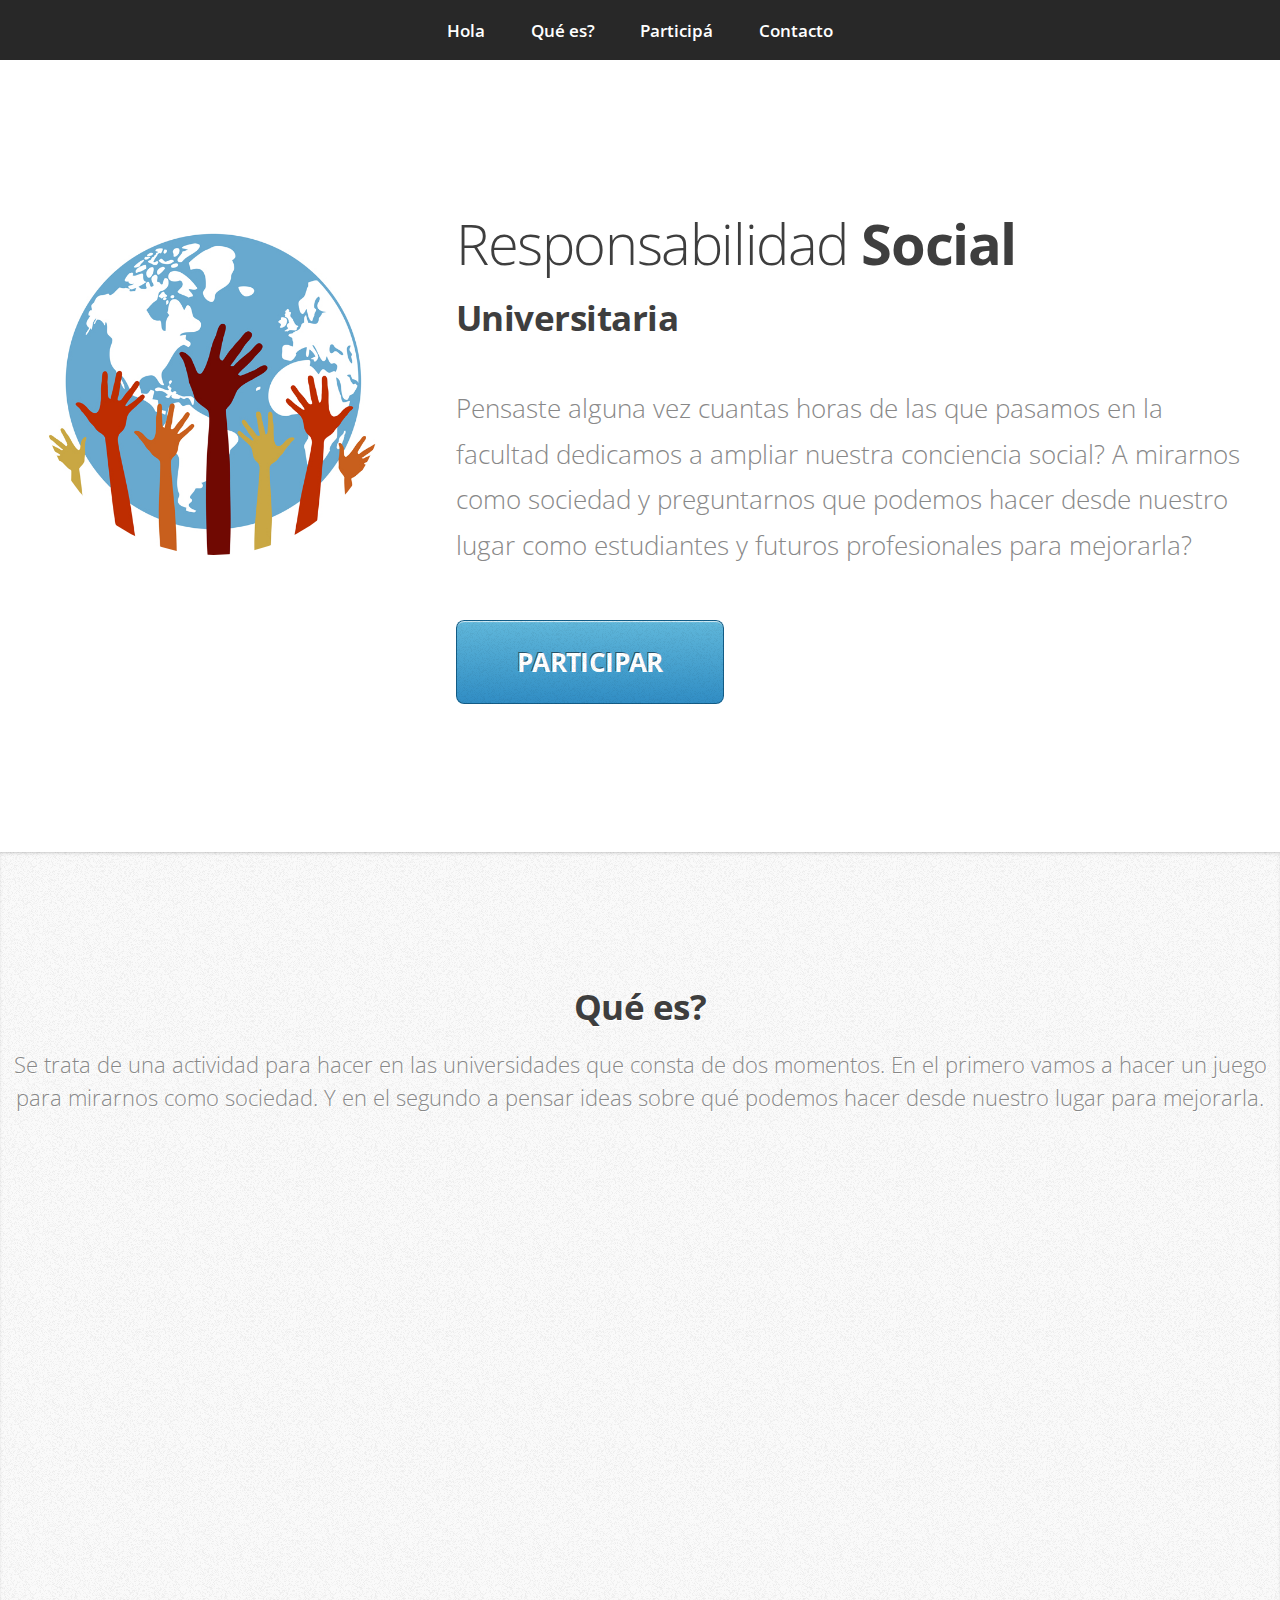
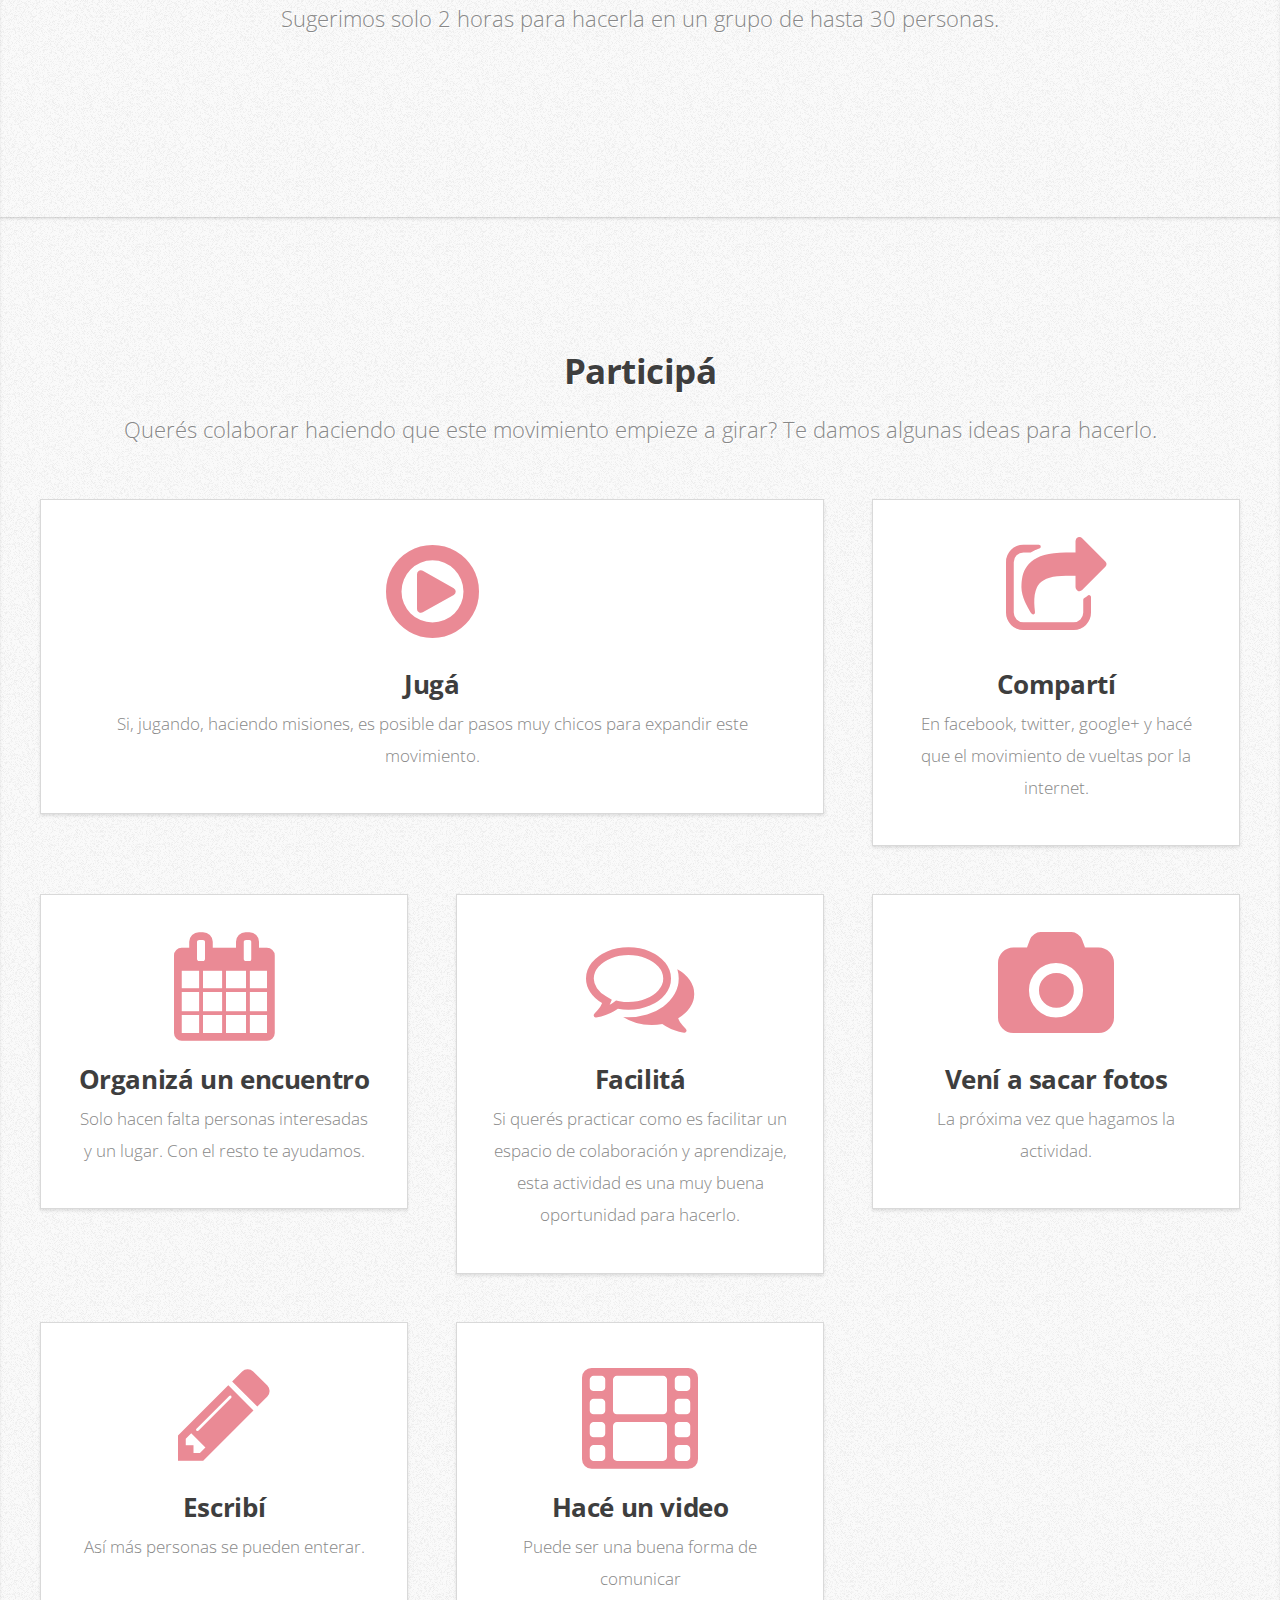
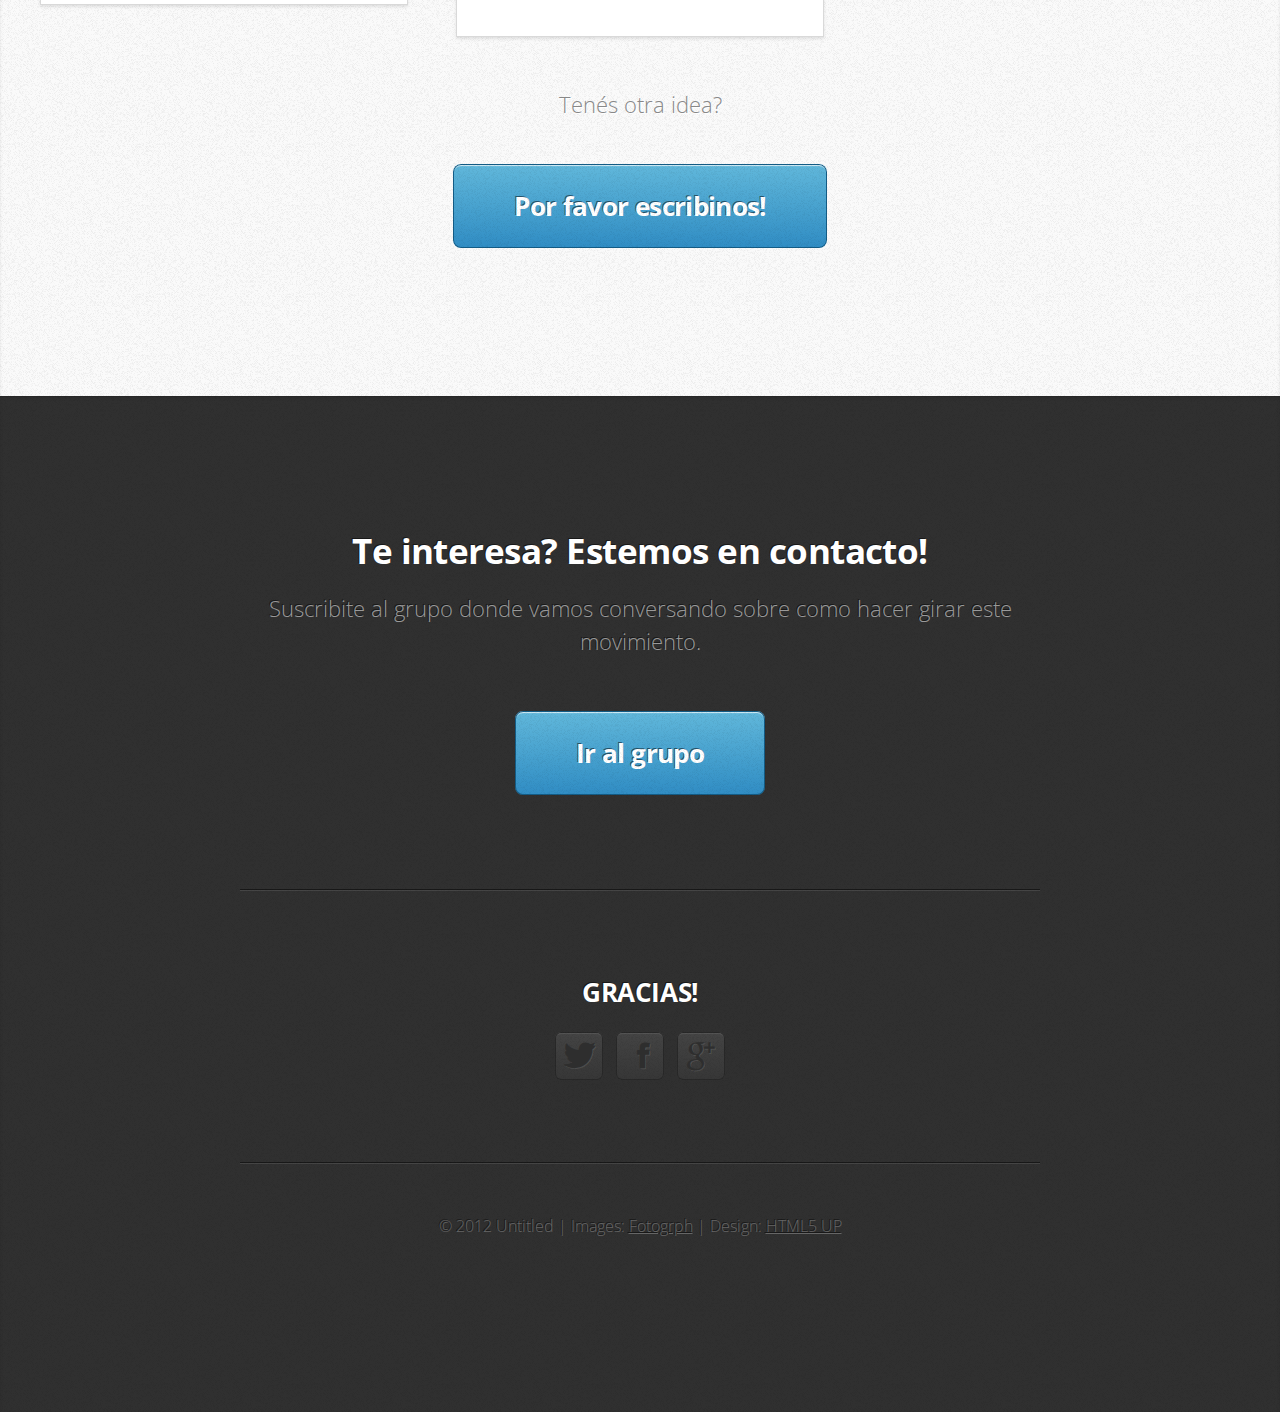
==== templates/index.html @ 010cee5c "with python" ====
<!DOCTYPE HTML>
<!--
	Miniport 2.0 by HTML5 UP
	html5up.net | @n33co
	Free for personal and commercial use under the CCA 3.0 license (html5up.net/license)
-->
<html>
	<head>
		<title>Responsabilidad Social Universitaria</title>
		<meta http-equiv="content-type" content="text/html; charset=utf-8" />
		<meta name="description" content="" />
		<meta name="keywords" content="" />
		<link href="http://fonts.googleapis.com/css?family=Open+Sans:300,600,700" rel="stylesheet" />
		<!--[if lte IE 8]><script src="/static/js/html5shiv.js"></script><![endif]-->
		<script src="/static/js/5grid.min.js">{preset:'legacy',prefix:'/static/css/style',breakpoints:{'desktop':{grid:{gutter:4}}}}</script>
		<noscript><link rel="stylesheet" href="/static/css/5grid-noscript.min.css" /><link rel="stylesheet" href="/static/css/style.css" /><link rel="stylesheet" href="/static/css/style-desktop.css" /></noscript>
		<!--[if lte IE 9]><link rel="stylesheet" href="/static/css/ie9.css" /><![endif]-->
		<!--[if lte IE 8]><link rel="stylesheet" href="/static/css/ie8.css" /><![endif]-->
		<!--[if lte IE 7]><link rel="stylesheet" href="/static/css/ie7.css" /><![endif]-->
		<script src="/static/js/jquery-1.9.1.min.js"></script>
		<script src="/static/js/init.js"></script>
	</head>
	<body>

		<!-- Nav -->
			<nav id="nav">
				<ul>
					<li><a href="#top">Hola</a></li>
          <li><a href="#que">Qué es?</a></li>
					<li><a href="#participar">Participá</a></li>
					<li><a href="#contact">Contacto</a></li>
				</ul>
			</nav>

		<!-- Home -->
			<div class="wrapper wrapper-style1 wrapper-first">
				<article class="5grid 5grid-container" id="top">
					<div class="row">
						<div class="4u">
							<span class="me image image-full"><img src="/static/images/raise-hand.jpg" alt="" /></span>
						</div>
						<div class="8u">
							<header>
								<h1>Responsabilidad <strong>Social</strong></h1>
                <h2>Universitaria</h2>
							</header>
							<p>Pensaste alguna vez cuantas horas de las que pasamos en la facultad dedicamos a ampliar nuestra conciencia social? A mirarnos como sociedad y preguntarnos que podemos hacer desde nuestro lugar  como estudiantes y futuros profesionales para mejorarla?</p>
							<a href="#participar" class="button button-big">PARTICIPAR</a>
						</div>
					</div>
				</article>
			</div>

    <!-- que -->
			<div class="wrapper wrapper-style2">
				<article id="que">
					<header>
						<h2>Qué es?</h2>
						<span>Se trata de una actividad para hacer en las universidades que consta de dos momentos. En el primero vamos a hacer un juego para mirarnos como sociedad. Y en el segundo a pensar ideas sobre qué podemos hacer desde nuestro lugar para mejorarla.</span>
					</header>
					<div>
            <iframe src="http://player.vimeo.com/video/63458954?byline=0&amp;portrait=0" width="500" height="375" frameborder="0" webkitAllowFullScreen mozallowfullscreen allowFullScreen></iframe>
					</div>
					<footer>
						<p>Sugerimos solo 2 horas para hacerla en un grupo de hasta 30 personas.</p>
					</footer>
				</article>
			</div>
      
		<!-- girar -->
			<div class="wrapper wrapper-style2">
				<article id="participar">
					<header>
						<h2>Participá</h2>
						<span>Querés colaborar haciendo que este movimiento empieze a girar? Te damos algunas ideas para hacerlo.</span>
					</header>
					<div class="5grid 5grid-container">
						<div class="row">
							<div class="8u">
								<section class="box box-style1">
									<span class="icon featured-icon icon-play-circle"></span>
									<h3>Jugá</h3>
									<p>Si, jugando, haciendo misiones, es posible dar pasos muy chicos para expandir este movimiento.</p>
								</section>
							</div>
							<div class="4u">
								<section class="box box-style1">
									<span class="icon featured-icon icon-share"></span>
									<h3>Compartí</h3>
									<p>En facebook, twitter, google+ y hacé que el movimiento de vueltas por la internet.</p>
								</section>
							</div>
						</div>
            <div class="row">
              <div class="4u">
								<section class="box box-style1">
									<span class="icon featured-icon icon-calendar"></span>
									<h3>Organizá un encuentro</h3>
									<p>Solo hacen falta personas interesadas y un lugar. Con el resto te ayudamos.</p>
								</section>
							</div>
							<div class="4u">
								<section class="box box-style1">
									<span class="icon featured-icon icon-comments-alt"></span>
									<h3>Facilitá</h3>
									<p>Si querés practicar como es facilitar un espacio de colaboración y aprendizaje, esta actividad es una muy buena oportunidad para hacerlo.</p>
								</section>
							</div>
              <div class="4u">
								<section class="box box-style1">
									<span class="icon featured-icon icon-camera"></span>
									<h3>Vení a sacar fotos</h3>
									<p>La próxima vez que hagamos la actividad.</p>
								</section>
							</div>
            </div>
            <div class="row">
              <div class="4u">
								<section class="box box-style1">
									<span class="icon featured-icon icon-pencil"></span>
									<h3>Escribí</h3>
									<p>Así más personas se pueden enterar.</p>
								</section>
							</div>
              <div class="4u">
								<section class="box box-style1">
									<span class="icon featured-icon icon-film"></span>
									<h3>Hacé un video</h3>
									<p>Puede ser una buena forma de comunicar</p>
								</section>
							</div>
            </div>
					</div>
					<footer>
						<p>Tenés otra idea?</p>
						<a href="mailto:movimiento-rsu@googlegroups.com" class="button button-big">Por favor escribinos!</a>
					</footer>
				</article>
			</div>

		<!-- Contact -->
			<div class="wrapper wrapper-style4">
				<article id="contact">
					<header>
						<h2>Te interesa? Estemos en contacto!</h2>
						<span>Suscribite al grupo donde vamos conversando sobre como hacer girar este movimiento.</span>
					</header>
					<div class="5grid">
						<div class="row">
							<div class="12u">
								<a href="https://groups.google.com/d/forum/movimiento-rsu" class="button button-big" target="_blank">Ir al grupo</a>
							</div>
						</div>
						<div class="row row-special">
							<div class="12u">
								<h3>GRACIAS!</h3>
								<ul class="social">
									<li class="twitter"><a href="http://twitter.com/n33co" class="icon icon-twitter"><span>Twitter</span></a></li>
									<li class="facebook"><a href="#" class="icon icon-facebook"><span>Facebook</span></a></li>
									<li class="googleplus"><a href="#" class="icon icon-google-plus"><span>Google+</span></a></li>
								</ul>
							</div>
						</div>
					</div>
					<footer>
						<p id="copyright">
							&copy; 2012 Untitled | Images: <a href="http://fotogrph.com">Fotogrph</a> | Design: <a href="http://html5up.net/">HTML5 UP</a>
						</p>
					</footer>
				</article>
			</div>


	</body>
</html>
---- static/css/5grid-noscript.min.css ----
/* 5grid.js v0.1 | (c) 2013 n33.co | MIT + GPLv2 */.\35 grid .\31 2u{width:100%}.\35 grid .\31 1u{width:91.5%}.\35 grid .\31 0u{width:83%}.\35 grid .\39 u{width:74.5%}.\35 grid .\38 u{width:66%}.\35 grid .\37 u{width:57.5%}.\35 grid .\36 u{width:49%}.\35 grid .\35 u{width:40.5%}.\35 grid .\34 u{width:32%}.\35 grid .\33 u{width:23.5%}.\35 grid .\32 u{width:15%}.\35 grid .\31 u{width:6.5%}.\35 grid .\31 u,.\35 grid .\32 u,.\35 grid .\33 u,.\35 grid .\34 u,.\35 grid .\35 u,.\35 grid .\36 u,.\35 grid .\37 u,.\35 grid .\38 u,.\35 grid .\39 u,.\35 grid .\31 0u,.\35 grid .\31 1u,.\35 grid .\31 2u{margin:1% 0 1% 2%;float:left}.\35 grid-flush .\31 2u{width:100%!important}.\35 grid-flush .\31 1u{width:91.6666666667%!important}.\35 grid-flush .\31 0u{width:83.3333333333%!important}.\35 grid-flush .\39 u{width:75%!important}.\35 grid-flush .\38 u{width:66.6666666667%!important}.\35 grid-flush .\37 u{width:58.3333333333%!important}.\35 grid-flush .\36 u{width:50%!important}.\35 grid-flush .\35 u{width:41.6666666667%!important}.\35 grid-flush .\34 u{width:33.3333333333%!important}.\35 grid-flush .\33 u{width:25%!important}.\35 grid-flush .\32 u{width:16.6666666667%!important}.\35 grid-flush .\31 u{width:8.3333333333%!important}.\35 grid-flush .\31 u,.\35 grid-flush .\32 u,.\35 grid-flush .\33 u,.\35 grid-flush .\34 u,.\35 grid-flush .\35 u,.\35 grid-flush .\36 u,.\35 grid-flush .\37 u,.\35 grid-flush .\38 u,.\35 grid-flush .\39 u,.\35 grid-flush .\31 0u,.\35 grid-flush .\31 1u,.\35 grid-flush .\31 2u{margin:0!important}.\35 grid-container{width:1200px;margin:0 auto}.\35 grid .row:after{content:'';display:block;clear:both;height:0}.\35 grid .row>:first-child{margin-left:0}.\35 grid .row:first-child>*{margin-top:0}.\35 grid .row:last-child>*{margin-bottom:0}
---- static/css/style.css ----
@charset 'UTF-8';

@font-face
{
	font-family: 'FontAwesome';
	src: url('fonts/fontawesome-webfont.eot?v=3.0.1');
	src: url('fonts/fontawesome-webfont.eot?#iefix&v=3.0.1') format('embedded-opentype'),
	     url('fonts/fontawesome-webfont.woff?v=3.0.1') format('woff'),
	     url('fonts/fontawesome-webfont.ttf?v=3.0.1') format('truetype'),
	     url('fonts/fontawesome-webfont.svg#FontAwesome') format('svg');
	font-weight: normal;
	font-style: normal;
}

@font-face
{
	font-family: 'Font-Awesome-Social';
	src: url('fonts/fontawesome-social-webfont.eot');
	src: url('fonts/fontawesome-social-webfont.eot?#iefix') format('embedded-opentype'),
	     url('fonts/fontawesome-social-webfont.woff') format('woff'),
		 url('fonts/fontawesome-social-webfont.ttf') format('truetype'),
		 url('fonts/fontawesome-social-webfont.svg#Font-Awesome-More') format('svg');
	font-weight: normal;
	font-style: normal;
}

/*
	Miniport 2.0 by HTML5 UP
	html5up.net | @n33co
	Free for personal and commercial use under the CCA 3.0 license (html5up.net/license)
*/

/*********************************************************************************/
/* Basic                                                                         */
/*********************************************************************************/

	*
	{
		-moz-box-sizing: border-box;
		-webkit-box-sizing: border-box;
		-o-box-sizing: border-box;
		-ms-box-sizing: border-box;
		box-sizing: border-box;
	}

	body, input, textarea
	{
		font-family: 'Open Sans', sans-serif;
		line-height: 1.85em;
		color: #888;
		font-weight: 300;
	}

	a
	{
		color: #3B95C6;
		text-decoration: underline;
		-moz-transition: color .2s ease-in-out;
		-webkit-transition: color .2s ease-in-out;
		-o-transition: color .2s ease-in-out;
		-ms-transition: color .2s ease-in-out;
		transition: color .2s ease-in-out;
	}
	
		a:hover
		{
			color: #1B75A6 !important;
		}

		a img
		{
			border: 0;
		}

	strong, b
	{
		font-weight: 600;
		color: #3e3e3e;
	}
	
	h1, h2, h3, h4, h5, h6
	{
		color: #3e3e3e;
	}
	
		h1 a, h2 a, h3 a, h4 a, h5 a, h6 a
		{
			text-decoration: none;
			color: inherit;
		}
	
	h2, h3, h4, h5, h6
	{
		font-weight: 700;
	}
	
	h1
	{
		font-weight: 300;
	}
	
		h1 strong
		{
			font-weight: 700;
		}
	
	em, i
	{
		font-style: italic;
	}
	
	form
	{
	}
	
		form input,
		form select,
		form textarea
		{
			-webkit-appearance: none;
		}

		form input[type=text],
		form input[type=password],
		form select,
		form textarea
		{
			width: 100%;
			border: 0;
			padding: 0.75em;
			font-size: 1em;
			border-radius: 8px;
			background: #282828;
			color: #bbb;
			box-shadow: inset 0px 2px 5px 0px rgba(0,0,0,0.05), 0px 1px 0px 0px rgba(255,255,255,0.025);
		}

		form input[type=text]:focus,
		form input[type=password]:focus,
		form select:focus,
		form textarea:focus
		{
			box-shadow: inset 0px 2px 5px 0px rgba(0,0,0,0.05), 0px 1px 0px 0px rgba(255,255,255,0.025), 0px 0px 2px 2px #74CAEE;
		}
		
		form textarea
		{
			height: 15em;
		}
		
		form .formerize-placeholder
		{
			color: #555 !important;
		}

		form ::-webkit-input-placeholder
		{
			color: #555 !important;
		}

		form :-moz-placeholder
		{
			color: #555 !important;
		}

		form ::-moz-placeholder
		{
			color: #555 !important;
		}

		form :-ms-input-placeholder
		{
			color: #555 !important;
		}

		form ::-moz-focus-inner
		{
			border: 0;
		}

	br.clear
	{
		clear: both;
	}
	
	p, ul, ol, dl, table
	{
		margin-bottom: 2em;
	}
	
	section,
	article
	{
		margin-bottom: 3em;
	}
	
	section > :last-child,
	article > :last-child
	{
		margin-bottom: 0;
	}

	section:last-child,
	article:last-child
	{
		margin-bottom: 0;
	}

	.image
	{
		display: inline-block;
	}
	
		.image img
		{
			display: block;
			width: 100%;
		}

	.image-full
	{
		display: block;
		width: 100%;
		margin: 0 0 2em 0;
	}
	
	.image-left
	{
		float: left;
		margin: 0 2em 2em 0;
	}
	
	.image-centered
	{
		display: block;
		margin: 0 0 2em 0;
	}

		.image-centered img
		{
			margin: 0 auto;
			width: auto;
		}
	
	.button
	{
		position: relative;
		display: inline-block;
		color: #fff;
		text-decoration: none;
		font-weight: 700;
		border: 0;
		outline: 0;
		cursor: pointer;
		border-radius: 8px;
		text-shadow: -1px -1px 0.5px rgba(0,0,0,0.5);
		overflow: hidden;
		background: #61b8db;
		background-image: -moz-linear-gradient(top, rgba(97,184,219,0), rgba(48,141,196,1));
		background-image: -webkit-linear-gradient(top, rgba(97,184,219,0), rgba(48,141,196,1));
		background-image: -o-linear-gradient(top, rgba(97,184,219,0), rgba(48,141,196,1));
		background-image: -ms-linear-gradient(top, rgba(97,184,219,0), rgba(48,141,196,1));
		background-image: linear-gradient(top, rgba(97,184,219,0), rgba(48,141,196,1));
		box-shadow: inset 0px 0px 0px 1px #135c86, inset 0px 2px 1px 0px rgba(255,255,255,0.75);
		-moz-transition: background-color .2s ease-in-out;
		-webkit-transition: background-color .2s ease-in-out;
		-o-transition: background-color .2s ease-in-out;
		-ms-transition: background-color .2s ease-in-out;
		transition: background-color .2s ease-in-out;
	}

		.button:before
		{
			content: '';
			display: block;
			position: absolute;
			left: 0;
			top: 0;
			width: 100%;
			height: 100%;
			background: url('images/bg.png');
		}

		.button:hover
		{
			background-color: #76cdf0;
			color: #fff !important;
		}
		
		.button:active
		{
			background-image: -moz-linear-gradient(top, rgba(48,141,196,1), rgba(77,164,199,0));
			background-image: -webkit-linear-gradient(top, rgba(48,141,196,1), rgba(77,164,199,0));
			background-image: -o-linear-gradient(top, rgba(48,141,196,1), rgba(77,164,199,0));
			background-image: -ms-linear-gradient(top, rgba(48,141,196,1), rgba(77,164,199,0));
			background-image: linear-gradient(top, rgba(48,141,196,1), rgba(77,164,199,0));
			box-shadow: inset 0px 0px 0px 1px #135c86, inset 0px -2px 1px 0px rgba(255,255,255,0.75);
			top: 1px;
		}
	
		.button-alt
		{
			background-color: #393939;
			background-image: -moz-linear-gradient(top, rgba(50,50,50,0), rgba(45,45,45,1));
			background-image: -webkit-linear-gradient(top, rgba(50,50,50,0), rgba(45,45,45,1));
			background-image: -o-linear-gradient(top, rgba(50,50,50,0), rgba(45,45,45,1));
			background-image: -ms-linear-gradient(top, rgba(50,50,50,0), rgba(45,45,45,1));
			background-image: linear-gradient(top, rgba(50,50,50,0), rgba(45,45,45,1));
			box-shadow: inset 0px 0px 0px 1px #242424, inset 0px 2px 1px 0px rgba(255,255,255,0.2);
		}

			.button-alt:hover
			{
				background-color: #444;
			}
			
			.button-alt:active
			{
				background-image: -moz-linear-gradient(top, rgba(45,45,45,1), rgba(50,50,50,0));
				background-image: -webkit-linear-gradient(top, rgba(45,45,45,1), rgba(50,50,50,0));
				background-image: -o-linear-gradient(top, rgba(45,45,45,1), rgba(50,50,50,0));
				background-image: -ms-linear-gradient(top, rgba(45,45,45,1), rgba(50,50,50,0));
				background-image: linear-gradient(top, rgba(45,45,45,1), rgba(50,50,50,0));
				box-shadow: inset 0px 0px 0px 1px #242424, inset 0px -2px 1px 0px rgba(255,255,255,0.2);
			}
	
		.button-big
		{
		}

	ul.social
	{
		cursor: default;
		margin: 0;
	}
	
		ul.social li
		{
			position: relative;
			display: inline-block;
			margin: 0.25em;
			top: 0;
			border-radius: 6px;
			overflow: hidden;
			background: #444;
			background-image: -moz-linear-gradient(top, rgba(0,0,0,0), rgba(0,0,0,0.2));
			background-image: -webkit-linear-gradient(top, rgba(0,0,0,0), rgba(0,0,0,0.2));
			background-image: -o-linear-gradient(top, rgba(0,0,0,0), rgba(0,0,0,0.2));
			background-image: -ms-linear-gradient(top, rgba(0,0,0,0), rgba(0,0,0,0.2));
			background-image: linear-gradient(top, rgba(0,0,0,0), rgba(0,0,0,0.2));
			-moz-transition: background-color .2s ease-in-out, top .2s ease-in-out;
			-webkit-transition: background-color .2s ease-in-out, top .2s ease-in-out;
			-o-transition: background-color .2s ease-in-out, top .2s ease-in-out;
			-ms-transition: background-color .2s ease-in-out, top .2s ease-in-out;
			transition: background-color .2s ease-in-out, top .2s ease-in-out;
			box-shadow: inset 0px 0px 0px 1px #282828, inset 0px 2px 1px 0px rgba(255,255,255,0.1);
		}

			ul.social li:before
			{
				content: '';
				display: block;
				position: absolute;
				left: 0;
				top: 0;
				width: 100%;
				height: 100%;
				background: url('images/bg.png');
			}

			ul.social li.twitter:hover				{ background-color: #2DAAE4; }
			ul.social li.facebook:hover				{ background-color: #3C5A98; }
			ul.social li.dribbble:hover				{ background-color: #C4376B; }
			ul.social li.linkedin:hover				{ background-color: #006599; }
			ul.social li.tumblr:hover				{ background-color: #51718A; }
			ul.social li.googleplus:hover			{ background-color: #DA2713; }
			ul.social li.github:hover				{ background-color: #FAFAFA; }
			ul.social li.rss:hover					{ background-color: #F2600B; }
			ul.social li.instagram:hover			{ background-color: #E0D7C8; }
			ul.social li.foursquare:hover			{ background-color: #39A3D4; }
			ul.social li.skype:hover				{ background-color: #10BEF1; }
			ul.social li.soundcloud:hover			{ background-color: #FE5419; }
			ul.social li.youtube:hover				{ background-color: #BF2E25; }
			ul.social li.blogger:hover				{ background-color: #FF6501; }
			ul.social li.flickr:hover				{ background-color: #0062DB; }
			ul.social li.vimeo:hover				{ background-color: #4C8AB0; }

			ul.social li:hover
			{
				top: -5px;
			}

			ul.social li:active
			{
				top: 0;
			}

			ul.social li a
			{
				display: block;
				position: relative;
				width: 48px;
				height: 48px;
				outline: 0;
				color: #2E2E2E !important;
				line-height: 48px;
				font-size: 24px;
				text-shadow: 1px 1px 0px rgba(255,255,255,0.1);
			}
			
			ul.social li a span
			{
				display: block;
				text-indent: -9999em;
			}
			
	.box
	{
		background: #fff;
		box-shadow: inset 0px 0px 0px 1px rgba(0,0,0,0.15), 0px 2px 3px 0px rgba(0,0,0,0.1);
		text-align: center;
	}

		.box .image-full
		{
			position: relative;
		}

/*********************************************************************************/
/* Icons                                                                         */
/*********************************************************************************/

	/*
		Powered by:
		
		Font Awesome (http://fortawesome.github.com/Font-Awesome/)
		Font Awesome More (http://gregoryloucas.github.com/Font-Awesome-More/)
	*/

	.icon
	{
		text-decoration: none;
	}

		.icon:before
		{
			font-size: 1.25em;
			text-decoration: none;
			font-family: FontAwesome;
			font-weight: normal;
			font-style: normal;
			-webkit-text-rendering: optimizeLegibility;
			-moz-text-rendering: optimizeLegibility;
			-ms-text-rendering: optimizeLegibility;
			-o-text-rendering: optimizeLegibility;
			text-rendering: optimizeLegibility;
			-webkit-font-smoothing: antialiased;
			-moz-font-smoothing: antialiased;
			-ms-font-smoothing: antialiased;
			-o-font-smoothing: antialiased;
			font-smoothing: antialiased;
			-webkit-font-feature-settings: "liga" 1, "dlig" 1;
			-moz-font-feature-settings: "liga=1, dlig=1";
			-ms-font-feature-settings: "liga" 1, "dlig" 1;
			-o-font-feature-settings: "liga" 1, "dlig" 1;
			font-feature-settings: "liga" 1, "dlig" 1;
		}

		.icon-glass:before                { content: "\f000"; }
		.icon-music:before                { content: "\f001"; }
		.icon-search:before               { content: "\f002"; }
		.icon-envelope:before             { content: "\f003"; }
		.icon-heart:before                { content: "\f004"; }
		.icon-star:before                 { content: "\f005"; }
		.icon-star-empty:before           { content: "\f006"; }
		.icon-user:before                 { content: "\f007"; }
		.icon-film:before                 { content: "\f008"; }
		.icon-th-large:before             { content: "\f009"; }
		.icon-th:before                   { content: "\f00a"; }
		.icon-th-list:before              { content: "\f00b"; }
		.icon-ok:before                   { content: "\f00c"; }
		.icon-remove:before               { content: "\f00d"; }
		.icon-zoom-in:before              { content: "\f00e"; }

		.icon-zoom-out:before             { content: "\f010"; }
		.icon-off:before                  { content: "\f011"; }
		.icon-signal:before               { content: "\f012"; }
		.icon-cog:before                  { content: "\f013"; }
		.icon-trash:before                { content: "\f014"; }
		.icon-home:before                 { content: "\f015"; }
		.icon-file:before                 { content: "\f016"; }
		.icon-time:before                 { content: "\f017"; }
		.icon-road:before                 { content: "\f018"; }
		.icon-download-alt:before         { content: "\f019"; }
		.icon-download:before             { content: "\f01a"; }
		.icon-upload:before               { content: "\f01b"; }
		.icon-inbox:before                { content: "\f01c"; }
		.icon-play-circle:before          { content: "\f01d"; }
		.icon-repeat:before               { content: "\f01e"; }

		/* \f020 doesn't work in Safari. all shifted one down */
		.icon-refresh:before              { content: "\f021"; }
		.icon-list-alt:before             { content: "\f022"; }
		.icon-lock:before                 { content: "\f023"; }
		.icon-flag:before                 { content: "\f024"; }
		.icon-headphones:before           { content: "\f025"; }
		.icon-volume-off:before           { content: "\f026"; }
		.icon-volume-down:before          { content: "\f027"; }
		.icon-volume-up:before            { content: "\f028"; }
		.icon-qrcode:before               { content: "\f029"; }
		.icon-barcode:before              { content: "\f02a"; }
		.icon-tag:before                  { content: "\f02b"; }
		.icon-tags:before                 { content: "\f02c"; }
		.icon-book:before                 { content: "\f02d"; }
		.icon-bookmark:before             { content: "\f02e"; }
		.icon-print:before                { content: "\f02f"; }

		.icon-camera:before               { content: "\f030"; }
		.icon-font:before                 { content: "\f031"; }
		.icon-bold:before                 { content: "\f032"; }
		.icon-italic:before               { content: "\f033"; }
		.icon-text-height:before          { content: "\f034"; }
		.icon-text-width:before           { content: "\f035"; }
		.icon-align-left:before           { content: "\f036"; }
		.icon-align-center:before         { content: "\f037"; }
		.icon-align-right:before          { content: "\f038"; }
		.icon-align-justify:before        { content: "\f039"; }
		.icon-list:before                 { content: "\f03a"; }
		.icon-indent-left:before          { content: "\f03b"; }
		.icon-indent-right:before         { content: "\f03c"; }
		.icon-facetime-video:before       { content: "\f03d"; }
		.icon-picture:before              { content: "\f03e"; }

		.icon-pencil:before               { content: "\f040"; }
		.icon-map-marker:before           { content: "\f041"; }
		.icon-adjust:before               { content: "\f042"; }
		.icon-tint:before                 { content: "\f043"; }
		.icon-edit:before                 { content: "\f044"; padding-top: 1px; padding-left: 1px; }
		.icon-share:before                { content: "\f045"; }
		.icon-check:before                { content: "\f046"; }
		.icon-move:before                 { content: "\f047"; }
		.icon-step-backward:before        { content: "\f048"; }
		.icon-fast-backward:before        { content: "\f049"; }
		.icon-backward:before             { content: "\f04a"; }
		.icon-play:before                 { content: "\f04b"; }
		.icon-pause:before                { content: "\f04c"; }
		.icon-stop:before                 { content: "\f04d"; }
		.icon-forward:before              { content: "\f04e"; }

		.icon-fast-forward:before         { content: "\f050"; }
		.icon-step-forward:before         { content: "\f051"; }
		.icon-eject:before                { content: "\f052"; }
		.icon-chevron-left:before         { content: "\f053"; }
		.icon-chevron-right:before        { content: "\f054"; }
		.icon-plus-sign:before            { content: "\f055"; }
		.icon-minus-sign:before           { content: "\f056"; }
		.icon-remove-sign:before          { content: "\f057"; }
		.icon-ok-sign:before              { content: "\f058"; }
		.icon-question-sign:before        { content: "\f059"; }
		.icon-info-sign:before            { content: "\f05a"; }
		.icon-screenshot:before           { content: "\f05b"; }
		.icon-remove-circle:before        { content: "\f05c"; }
		.icon-ok-circle:before            { content: "\f05d"; }
		.icon-ban-circle:before           { content: "\f05e"; }

		.icon-arrow-left:before           { content: "\f060"; }
		.icon-arrow-right:before          { content: "\f061"; }
		.icon-arrow-up:before             { content: "\f062"; }
		.icon-arrow-down:before           { content: "\f063"; }
		.icon-share-alt:before            { content: "\f064"; }
		.icon-resize-full:before          { content: "\f065"; }
		.icon-resize-small:before         { content: "\f066"; }
		.icon-plus:before                 { content: "\f067"; }
		.icon-minus:before                { content: "\f068"; }
		.icon-asterisk:before             { content: "\f069"; }
		.icon-exclamation-sign:before     { content: "\f06a"; }
		.icon-gift:before                 { content: "\f06b"; }
		.icon-leaf:before                 { content: "\f06c"; }
		.icon-fire:before                 { content: "\f06d"; }
		.icon-eye-open:before             { content: "\f06e"; }

		.icon-eye-close:before            { content: "\f070"; }
		.icon-warning-sign:before         { content: "\f071"; }
		.icon-plane:before                { content: "\f072"; }
		.icon-calendar:before             { content: "\f073"; }
		.icon-random:before               { content: "\f074"; }
		.icon-comment:before              { content: "\f075"; }
		.icon-magnet:before               { content: "\f076"; }
		.icon-chevron-up:before           { content: "\f077"; }
		.icon-chevron-down:before         { content: "\f078"; }
		.icon-retweet:before              { content: "\f079"; }
		.icon-shopping-cart:before        { content: "\f07a"; }
		.icon-folder-close:before         { content: "\f07b"; }
		.icon-folder-open:before          { content: "\f07c"; }
		.icon-resize-vertical:before      { content: "\f07d"; }
		.icon-resize-horizontal:before    { content: "\f07e"; }

		.icon-bar-chart:before            { content: "\f080"; }
		.icon-twitter-sign:before         { content: "\f081"; }
		.icon-facebook-sign:before        { content: "\f082"; }
		.icon-camera-retro:before         { content: "\f083"; }
		.icon-key:before                  { content: "\f084"; }
		.icon-cogs:before                 { content: "\f085"; }
		.icon-comments:before             { content: "\f086"; }
		.icon-thumbs-up:before            { content: "\f087"; }
		.icon-thumbs-down:before          { content: "\f088"; }
		.icon-star-half:before            { content: "\f089"; }
		.icon-heart-empty:before          { content: "\f08a"; }
		.icon-signout:before              { content: "\f08b"; }
		.icon-linkedin-sign:before        { content: "\f08c"; }
		.icon-pushpin:before              { content: "\f08d"; }
		.icon-external-link:before        { content: "\f08e"; }

		.icon-signin:before               { content: "\f090"; }
		.icon-trophy:before               { content: "\f091"; }
		.icon-github-sign:before          { content: "\f092"; }
		.icon-upload-alt:before           { content: "\f093"; }
		.icon-lemon:before                { content: "\f094"; }
		.icon-phone:before                { content: "\f095"; }
		.icon-check-empty:before          { content: "\f096"; }
		.icon-bookmark-empty:before       { content: "\f097"; }
		.icon-phone-sign:before           { content: "\f098"; }
		.icon-twitter:before              { content: "\f099"; padding-left: 2px; }
		.icon-facebook:before             { content: "\f09a"; padding-left: 6px; }
		.icon-github:before               { content: "\f09b"; }
		.icon-unlock:before               { content: "\f09c"; }
		.icon-credit-card:before          { content: "\f09d"; }
		.icon-rss:before                  { content: "\f09e"; }

		.icon-hdd:before                  { content: "\f0a0"; }
		.icon-bullhorn:before             { content: "\f0a1"; }
		.icon-bell:before                 { content: "\f0a2"; }
		.icon-certificate:before          { content: "\f0a3"; }
		.icon-hand-right:before           { content: "\f0a4"; }
		.icon-hand-left:before            { content: "\f0a5"; }
		.icon-hand-up:before              { content: "\f0a6"; }
		.icon-hand-down:before            { content: "\f0a7"; }
		.icon-circle-arrow-left:before    { content: "\f0a8"; }
		.icon-circle-arrow-right:before   { content: "\f0a9"; }
		.icon-circle-arrow-up:before      { content: "\f0aa"; }
		.icon-circle-arrow-down:before    { content: "\f0ab"; }
		.icon-globe:before                { content: "\f0ac"; }
		.icon-wrench:before               { content: "\f0ad"; }
		.icon-tasks:before                { content: "\f0ae"; }

		.icon-filter:before               { content: "\f0b0"; }
		.icon-briefcase:before            { content: "\f0b1"; }
		.icon-fullscreen:before           { content: "\f0b2"; }

		.icon-group:before                { content: "\f0c0"; }
		.icon-link:before                 { content: "\f0c1"; }
		.icon-cloud:before                { content: "\f0c2"; }
		.icon-beaker:before               { content: "\f0c3"; }
		.icon-cut:before                  { content: "\f0c4"; }
		.icon-copy:before                 { content: "\f0c5"; }
		.icon-paper-clip:before           { content: "\f0c6"; }
		.icon-save:before                 { content: "\f0c7"; }
		.icon-sign-blank:before           { content: "\f0c8"; }
		.icon-reorder:before              { content: "\f0c9"; }
		.icon-list-ul:before              { content: "\f0ca"; }
		.icon-list-ol:before              { content: "\f0cb"; }
		.icon-strikethrough:before        { content: "\f0cc"; }
		.icon-underline:before            { content: "\f0cd"; }
		.icon-table:before                { content: "\f0ce"; }

		.icon-magic:before                { content: "\f0d0"; }
		.icon-truck:before                { content: "\f0d1"; }
		.icon-pinterest:before            { content: "\f0d2"; }
		.icon-pinterest-sign:before       { content: "\f0d3"; }
		.icon-google-plus-sign:before     { content: "\f0d4"; }
		.icon-google-plus:before          { content: "\f0d5"; }
		.icon-money:before                { content: "\f0d6"; }
		.icon-caret-down:before           { content: "\f0d7"; }
		.icon-caret-up:before             { content: "\f0d8"; }
		.icon-caret-left:before           { content: "\f0d9"; }
		.icon-caret-right:before          { content: "\f0da"; }
		.icon-columns:before              { content: "\f0db"; }
		.icon-sort:before                 { content: "\f0dc"; }
		.icon-sort-down:before            { content: "\f0dd"; }
		.icon-sort-up:before              { content: "\f0de"; }

		.icon-envelope-alt:before         { content: "\f0e0"; }
		.icon-linkedin:before             { content: "\f0e1"; }
		.icon-undo:before                 { content: "\f0e2"; }
		.icon-legal:before                { content: "\f0e3"; }
		.icon-dashboard:before            { content: "\f0e4"; }
		.icon-comment-alt:before          { content: "\f0e5"; }
		.icon-comments-alt:before         { content: "\f0e6"; }
		.icon-bolt:before                 { content: "\f0e7"; }
		.icon-sitemap:before              { content: "\f0e8"; }
		.icon-umbrella:before             { content: "\f0e9"; }
		.icon-paste:before                { content: "\f0ea"; }
		.icon-lightbulb:before            { content: "\f0eb"; }
		.icon-exchange:before             { content: "\f0ec"; }
		.icon-cloud-download:before       { content: "\f0ed"; }
		.icon-cloud-upload:before         { content: "\f0ee"; }

		.icon-user-md:before              { content: "\f0f0"; }
		.icon-stethoscope:before          { content: "\f0f1"; }
		.icon-suitcase:before             { content: "\f0f2"; }
		.icon-bell-alt:before             { content: "\f0f3"; }
		.icon-coffee:before               { content: "\f0f4"; }
		.icon-food:before                 { content: "\f0f5"; }
		.icon-file-alt:before             { content: "\f0f6"; }
		.icon-building:before             { content: "\f0f7"; }
		.icon-hospital:before             { content: "\f0f8"; }
		.icon-ambulance:before            { content: "\f0f9"; }
		.icon-medkit:before               { content: "\f0fa"; }
		.icon-fighter-jet:before          { content: "\f0fb"; }
		.icon-beer:before                 { content: "\f0fc"; }
		.icon-h-sign:before               { content: "\f0fd"; }
		.icon-plus-sign-alt:before        { content: "\f0fe"; }

		.icon-double-angle-left:before    { content: "\f100"; }
		.icon-double-angle-right:before   { content: "\f101"; }
		.icon-double-angle-up:before      { content: "\f102"; }
		.icon-double-angle-down:before    { content: "\f103"; }
		.icon-angle-left:before           { content: "\f104"; }
		.icon-angle-right:before          { content: "\f105"; }
		.icon-angle-up:before             { content: "\f106"; }
		.icon-angle-down:before           { content: "\f107"; }
		.icon-desktop:before              { content: "\f108"; }
		.icon-laptop:before               { content: "\f109"; }
		.icon-tablet:before               { content: "\f10a"; }
		.icon-mobile-phone:before         { content: "\f10b"; }
		.icon-circle-blank:before         { content: "\f10c"; }
		.icon-quote-left:before           { content: "\f10d"; }
		.icon-quote-right:before          { content: "\f10e"; }

		.icon-spinner:before              { content: "\f110"; }
		.icon-circle:before               { content: "\f111"; }
		.icon-reply:before                { content: "\f112"; }
		.icon-github-alt:before           { content: "\f113"; }
		.icon-folder-close-alt:before     { content: "\f114"; }
		.icon-folder-open-alt:before      { content: "\f115"; }

		.icon-blogger-sign:before,.icon-blogger:before,.icon-delicious:before,.icon-dribbble-sign:before,.icon-dribbble:before,.icon-dropbox:before,.icon-drupal:before,.icon-evernote-sign:before,.icon-evernote:before,.icon-flickr-sign:before,.icon-flickr:before,.icon-forrst-sign:before,.icon-forrst:before,.icon-foursquare-sign:before,.icon-foursquare:before,.icon-git-fork:before,.icon-hacker-news:before,.icon-instagram:before,.icon-lastfm-sign:before,.icon-lastfm:before,.icon-paypal:before,.icon-picasa-sign:before,.icon-picasa:before,.icon-reddit:before,.icon-share-this-sign:before,.icon-share-this:before,.icon-skype:before,.icon-soundcloud:before,.icon-spotify:before,.icon-stack-overflow:before,.icon-tumblr-sign:before,.icon-tumblr:before,.icon-vimeo-sign:before,.icon-vimeo:before,.icon-wordpress-sign:before,.icon-wordpress:before,.icon-yelp-sign:before,.icon-yelp:before,.icon-youtube-sign:before,.icon-youtube:before              {font-family:'Font-Awesome-Social'; }

		.icon-dropbox:before              { content: "\f300"; }
		.icon-drupal:before               { content: "\f301"; }
		.icon-git-fork:before             { content: "\f302"; }
		.icon-instagram:before            { content: "\f303"; }
		.icon-share-this-sign:before      { content: "\f304"; }
		.icon-share-this:before           { content: "\f305"; }
		.icon-foursquare-sign:before      { content: "\f306"; }
		.icon-foursquare:before           { content: "\f307"; }
		.icon-hacker-news:before          { content: "\f308"; }
		.icon-skype:before                { content: "\f309"; }
		.icon-spotify:before              { content: "\f30a"; }
		.icon-soundcloud:before           { content: "\f30b"; }
		.icon-paypal:before               { content: "\f30c"; }
		.icon-youtube-sign:before         { content: "\f30d"; }
		.icon-youtube:before              { content: "\f30e"; }
		.icon-reddit:before               { content: "\f30f"; }
		.icon-blogger-sign:before         { content: "\f310"; }
		.icon-blogger:before              { content: "\f311"; }
		.icon-dribbble-sign:before        { content: "\f312"; }
		.icon-dribbble:before             { content: "\f313"; }
		.icon-evernote-sign:before        { content: "\f314"; }
		.icon-evernote:before             { content: "\f315"; }
		.icon-flickr-sign:before          { content: "\f316"; }
		.icon-flickr:before               { content: "\f317"; }
		.icon-forrst-sign:before          { content: "\f318"; }
		.icon-forrst:before               { content: "\f319"; }
		.icon-delicious:before            { content: "\f31a"; }
		.icon-lastfm-sign:before          { content: "\f31b"; }
		.icon-lastfm:before               { content: "\f31c"; }
		.icon-picasa-sign:before          { content: "\f31d"; }
		.icon-picasa:before               { content: "\f31e"; }
		.icon-stack-overflow:before       { content: "\f320"; }
		.icon-tumblr-sign:before          { content: "\f321"; }
		.icon-tumblr:before               { content: "\f322"; }
		.icon-vimeo-sign:before           { content: "\f323"; }
		.icon-vimeo:before                { content: "\f324"; }
		.icon-wordpress-sign:before       { content: "\f325"; }
		.icon-wordpress:before            { content: "\f326"; }
		.icon-yelp-sign:before            { content: "\f327"; }
		.icon-yelp:before                 { content: "\f328"; }

	.featured-icon
	{
		font-size: 5em;
		color: #EA8A95;
		display: block;
		margin: 0.5em 0 0.65em 0;
	}

/*********************************************************************************/
/* Wrappers                                                                      */
/*********************************************************************************/

	.wrapper
	{
		background-image: url('images/bg.png');
		box-shadow: inset 0px 1px 0px 0px rgba(0,0,0,0.05), inset 0px 2px 3px 0px rgba(0,0,0,0.1);
	}

	.wrapper-first
	{
		box-shadow: none;
	}

	.wrapper-style1
	{
		background-image: none;
		background-color: #fff;
	}
	
	.wrapper-style2
	{
		background-color: #fafafa;
		text-shadow: 1px 1px 0px #fff;
	}
	
	.wrapper-style3
	{
		background-color: #f4f4f4;
		text-shadow: 1px 1px 0px #fff;
	}

	.wrapper-style4
	{
		background-color: #303030;
		color: #999;
		text-shadow: -1px -1px 0px #181818;
	}

		.wrapper-style4 h1, 
		.wrapper-style4 h2, 
		.wrapper-style4 h3, 
		.wrapper-style4 h4, 
		.wrapper-style4 h5, 
		.wrapper-style4 h6
		{
			color: #fff;
		}
		
		.wrapper-style4 .row-special
		{
			border-top: solid 1px rgba(0,0,0,0.5);
			border-bottom: solid 1px rgba(0,0,0,0.5);
			box-shadow: inset 0px 1px 0px 0px rgba(255,255,255,0.1), 0px 1px 0px 0px rgba(255,255,255,0.1);
		}

/*********************************************************************************/
/* Nav                                                                           */
/*********************************************************************************/

	#nav
	{
		background-color: #282828;
		text-align: center;
		position: fixed;
		left: 0;
		top: 0;
		width: 100%;
		z-index: 10000;
		cursor: default;
	}
	
		#nav ul
		{
			margin: 0;
		}
	
		#nav li
		{
			display: inline-block;
		}
		
		#nav a
		{
			position: relative;
			display: block;
			color: #fff;
			text-decoration: none;
			outline: 0;
		}
		
			#nav a:hover
			{
				color: #fff !important;
			}
			
			#nav a.active:before
			{
				content: '';
				display: block;
				position: absolute;
				bottom: -0.6em;
				left: 50%;
				margin-left: -0.75em;
				border-left: solid 0.75em transparent;
				border-right: solid 0.75em transparent;
				border-top: solid 0.6em #282828;
			}
			
/*********************************************************************************/
/* Articles                                                                      */
/*********************************************************************************/

	#top
	{
	}

		#top .me
		{
			border-radius: 50%;
			overflow: hidden;
		}

		#top p
		{
		}
	
			#top p a
			{
				color: inherit;
			}

/*********************************************************************************/
/* Copyright                                                                     */
/*********************************************************************************/

	#copyright
	{
		color: #666;
	}
	
		#copyright a
		{
			color: inherit;

			-moz-transition: color .2s ease-in-out;
			-webkit-transition: color .2s ease-in-out;
			-o-transition: color .2s ease-in-out;
			-ms-transition: color .2s ease-in-out;
			transition: color .2s ease-in-out;
		}
		
		#copyright a:hover
		{
			color: #777;
		}
---- static/css/style-desktop.css ----
/*
	Miniport 2.0 by HTML5 UP
	html5up.net | @n33co
	Free for personal and commercial use under the CCA 3.0 license (html5up.net/license)
*/

/*********************************************************************************/
/* Basic                                                                         */
/*********************************************************************************/

	body
	{
		font-size: 13pt;
		min-width: 1200px;
	}

	h1
	{
		font-size: 3.25em;
		letter-spacing: -0.025em;
	}

	h2
	{
		font-size: 2em;
		letter-spacing: -0.015em;
	}
	
	h3
	{
		font-size: 1.5em;
		letter-spacing: -0.015em;
	}

	h1, h2, h3, h4, h5, h6
	{
		margin: 0 0 0.75em 0;
	}

	header
	{
		margin: 0 0 3em 0;
	}
	
		header > span
		{
			font-size: 1.25em;
		}

	footer
	{
		margin: 3em 0 0 0;
	}
	
		footer > p
		{
			font-size: 1.25em;
		}
	
	form
	{
	}
	
		form .button
		{
			margin: 0 0.5em 0 0.5em;
		}
	
	.button
	{
		padding: 1em 2.35em 1em 2.35em;
		font-size: 1.1em;
	}

		.button-big
		{
			font-size: 1.5em;
			letter-spacing: -0.025em;
		}

	.box
	{
		padding: 2em 2em 2.5em 2em;
	}

		.box h3
		{
			margin-bottom: 0.25em;
		}

		.box .image-centered
		{
			margin-bottom: 1.25em;
		}

		.box .image-full
		{
			position: relative;
			left: 2em;
			top: 2em;
			margin: -4em 0 4em -4em;
			width: auto;
		}

/*********************************************************************************/
/* Wrappers                                                                      */
/*********************************************************************************/

	.wrapper
	{
		padding: 8em 0 8em 0;
		text-align: center;
	}
	
		.wrapper-first
		{
			padding-top: 12em;
		}

		.wrapper-style4 .row-special
		{
			margin: 4em 0 0 0;
			padding: 4em 0 4em 0;
		}

/*********************************************************************************/
/* Nav                                                                           */
/*********************************************************************************/

	#nav
	{
	}

		#nav a:hover
		{
			background: #383838;
		}
		
		#nav a:active
		{
			background: #484848;
		}
	
		#nav a
		{
			padding: 0.2em 1em 0.2em 1em;
			margin: 0.6em 0.2em 0.6em 0.2em;
			font-weight: 600;
			border-radius: 8px;
			-moz-transition: background-color .2s ease-in-out;
			-webkit-transition: background-color .2s ease-in-out;
			-o-transition: background-color .2s ease-in-out;
			-ms-transition: background-color .2s ease-in-out;
			transition: background-color .2s ease-in-out;
			color: #fff;
		}
		
/*********************************************************************************/
/* Articles                                                                      */
/*********************************************************************************/

	#top
	{
		text-align: left;
	}

		#top .me
		{
			width: 20em;
			height: 20em;
			margin: 0;
		}

		#top h1
		{
			margin-top: 0.35em;
		}
	
		#top p
		{
			font-size: 1.5em;
			line-height: 1.75em;
		}
		
	#contact
	{
		width: 800px;
		margin: 0 auto;
	}
	
		#contact footer
		{
			font-size: 0.9em;
		}
		
/*********************************************************************************/
/* Copyright                                                                     */
/*********************************************************************************/

	#copyright
	{
		font-size: 1em;
	}
---- static/css/ie9.css ----
/*
	Miniport 2.0 by HTML5 UP
	html5up.net | @n33co
	Free for personal and commercial use under the CCA 3.0 license (html5up.net/license)
*/

/*********************************************************************************/
/* Basic                                                                         */
/*********************************************************************************/

	.button
	{
		background-image: url('images/ie9/button.svg');
	}
	
		.button:active
		{
			background-image: url('images/ie9/button-active.svg');
		}
		
		.button-alt
		{
			background-image: url('images/ie9/button-alt.svg');
		}
		
			.button-alt:active
			{
				background-image: url('images/ie9/button-alt-active.svg');
			}

	ul.social
	{
	}
	
		ul.social li
		{
			background-image: url('images/ie9/social-li.svg');
		}
---- static/css/ie8.css ----
/*
	Miniport 2.0 by HTML5 UP
	html5up.net | @n33co
	Free for personal and commercial use under the CCA 3.0 license (html5up.net/license)
*/

/*********************************************************************************/
/* Basic                                                                         */
/*********************************************************************************/

	.box
	{
		border: solid 1px #ddd;
	}

/*********************************************************************************/
/* Icons                                                                         */
/*********************************************************************************/

	.featured-icon:before
	{
		font-size: 6em;
	}

/*********************************************************************************/
/* Wrappers                                                                      */
/*********************************************************************************/

	.wrapper
	{
		border-top: solid 1px #ddd;
	}
---- static/css/ie7.css ----
/*
	Miniport 2.0 by HTML5 UP
	html5up.net | @n33co
	Free for personal and commercial use under the CCA 3.0 license (html5up.net/license)
*/

/*********************************************************************************/
/* Basic                                                                         */
/*********************************************************************************/

	ul.social
	{
		overflow: hidden;
	}
	
		ul.social li
		{
			display: inline;
		}

	.box
	{
	}

		.box .image-full
		{
			left: 0;
			top: 0;
			margin: 0 0 2em 0;
		}

/*********************************************************************************/
/* Nav                                                                           */
/*********************************************************************************/

	#nav
	{
	}

		#nav ul
		{
			overflow: hidden;
		}
	
		#nav li
		{
			display: inline;
		}
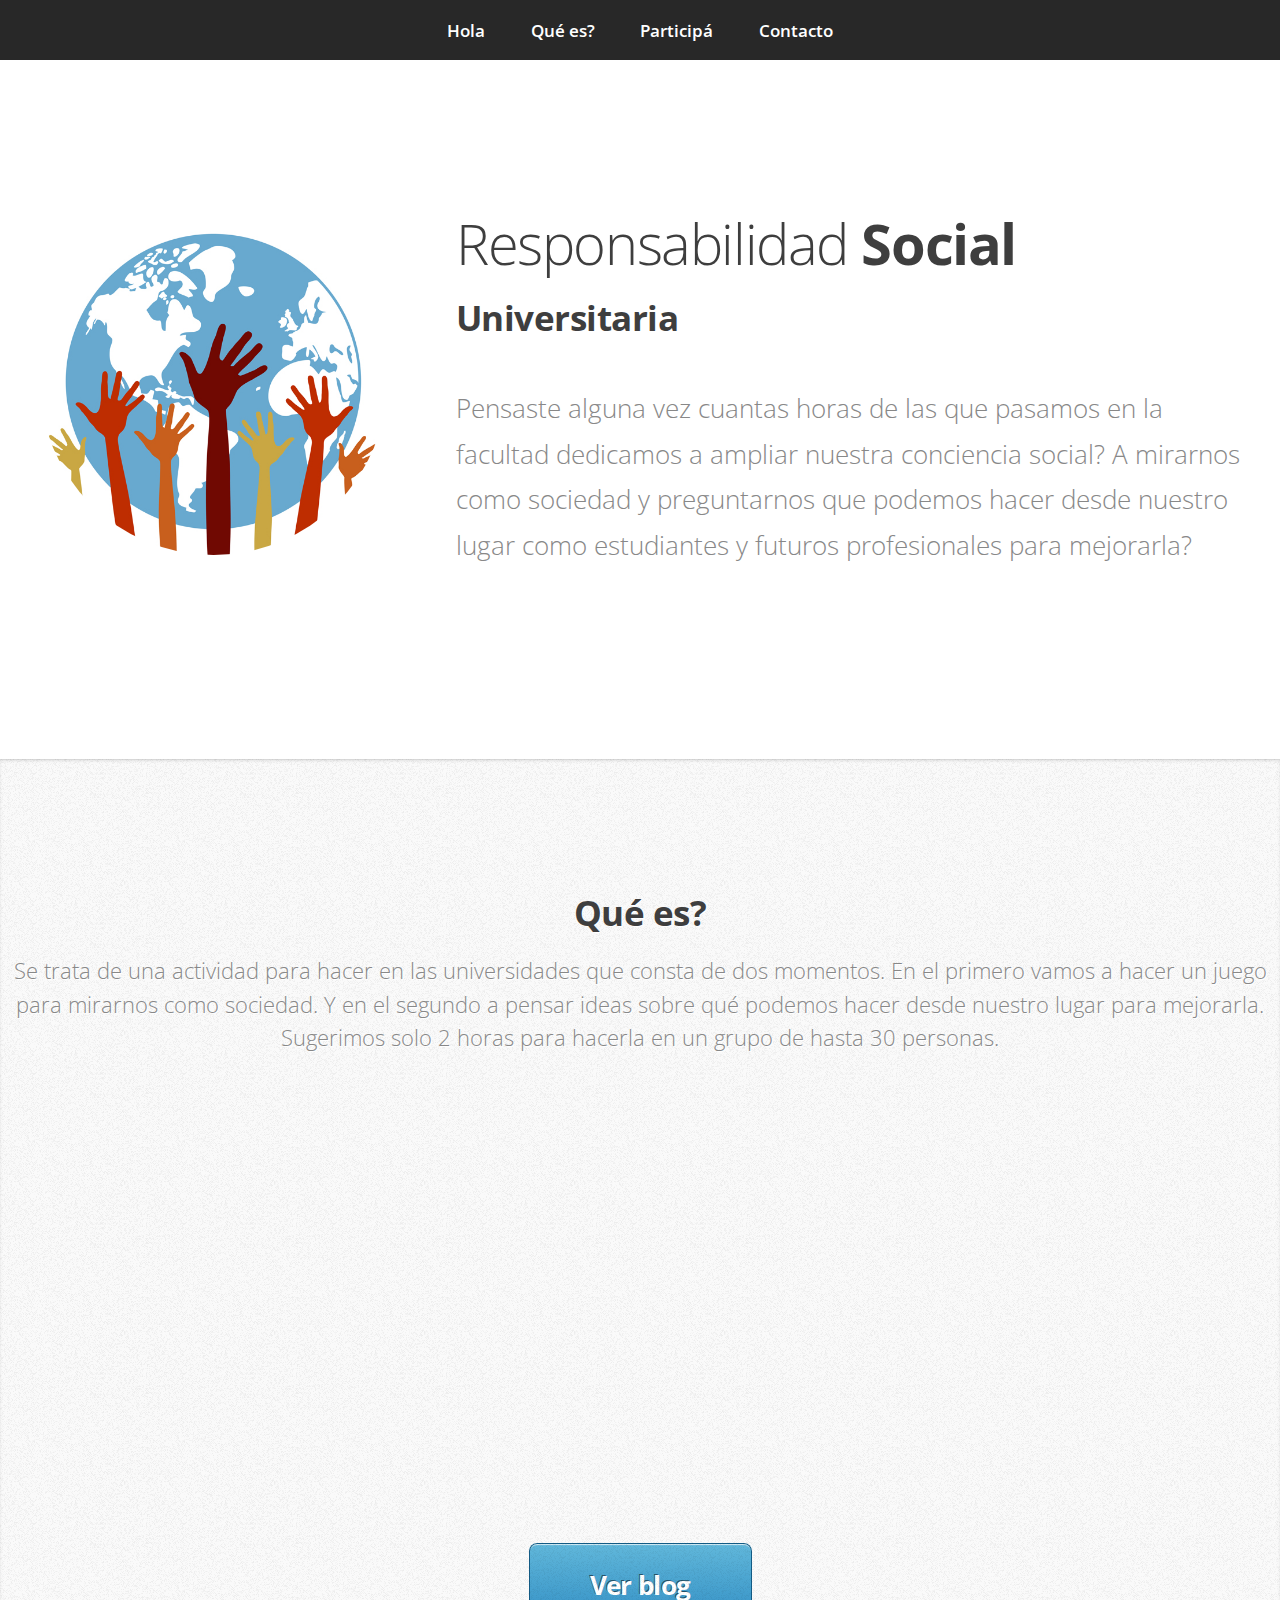
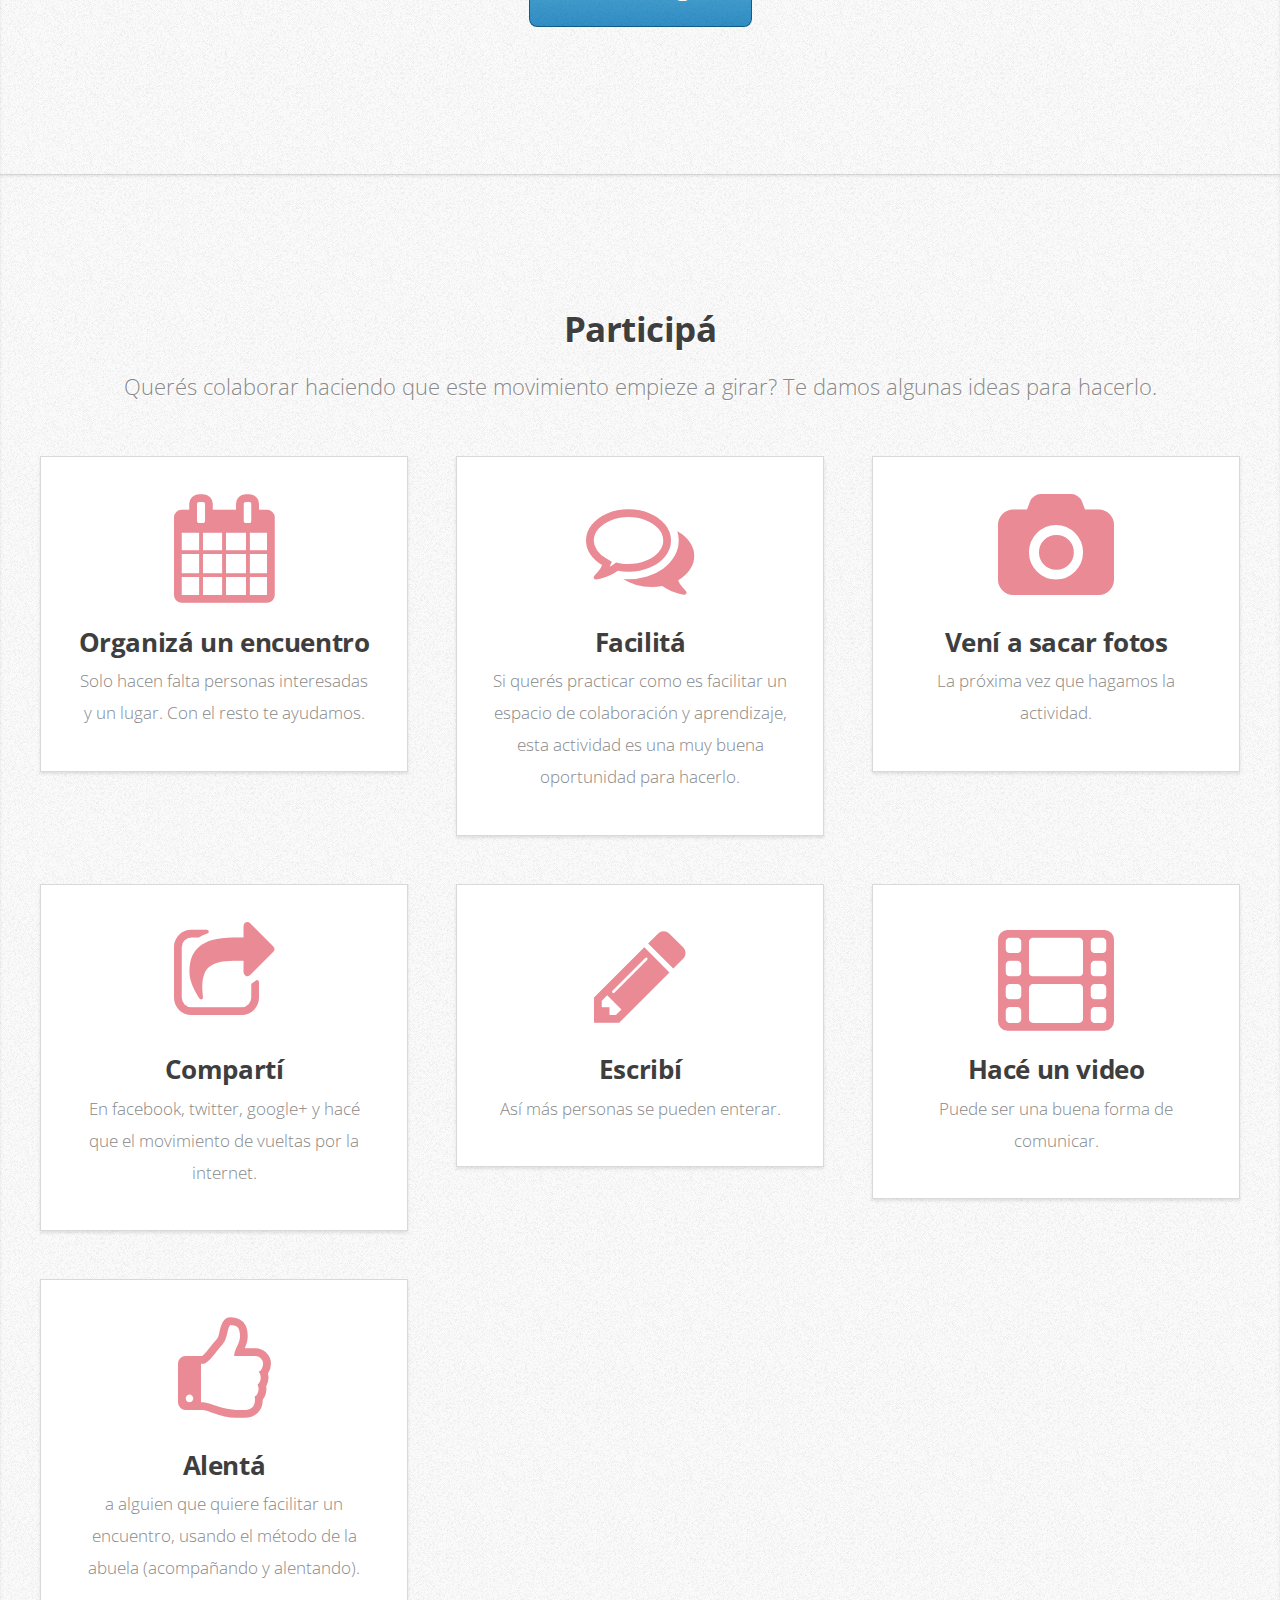
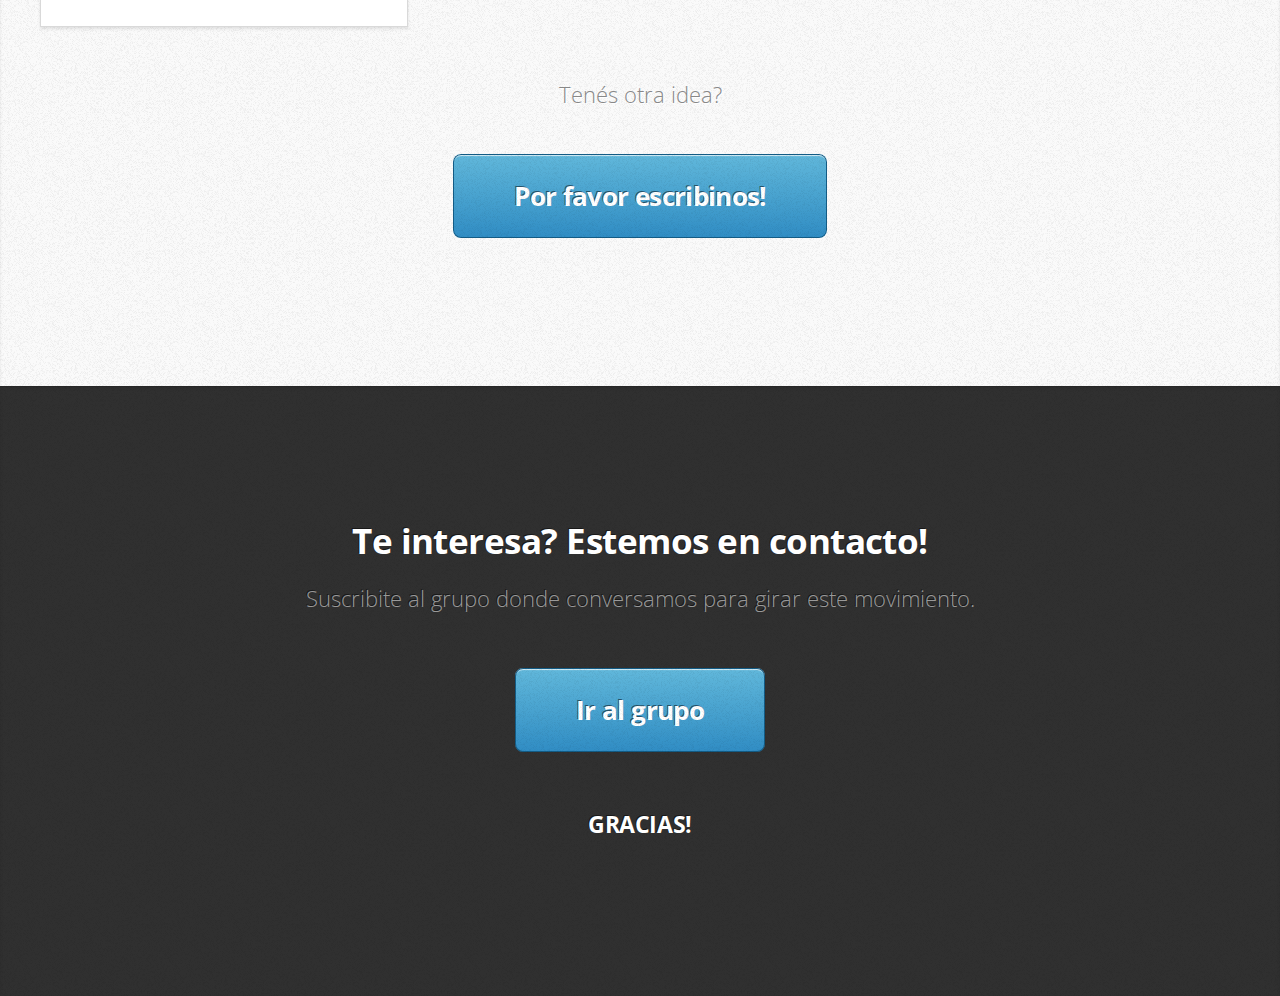
==== commit 8ae3a5e5: "quitar lo que no se usa, agregar boton de blog" ====
--- a/templates/index.html
+++ b/templates/index.html
@@ -23,153 +23,153 @@
 	<body>
 
 		<!-- Nav -->
-			<nav id="nav">
-				<ul>
-					<li><a href="#top">Hola</a></li>
-          <li><a href="#que">Qué es?</a></li>
-					<li><a href="#participar">Participá</a></li>
-					<li><a href="#contact">Contacto</a></li>
-				</ul>
-			</nav>
+		<nav id="nav">
+			<ul>
+				<li><a href="#top">Hola</a></li>
+				<li><a href="#que">Qué es?</a></li>
+				<li><a href="#participar">Participá</a></li>
+				<li><a href="#contact">Contacto</a></li>
+			</ul>
+		</nav>
 
 		<!-- Home -->
-			<div class="wrapper wrapper-style1 wrapper-first">
-				<article class="5grid 5grid-container" id="top">
+		<div class="wrapper wrapper-style1 wrapper-first">
+			<article class="5grid 5grid-container" id="top">
+				<div class="row">
+					<div class="4u">
+						<span class="me image image-full"><img src="/static/images/raise-hand.jpg" alt="" /></span>
+					</div>
+					<div class="8u">
+						<header>
+							<h1>Responsabilidad <strong>Social</strong></h1>
+            				<h2>Universitaria</h2>
+						</header>
+						<p>Pensaste alguna vez cuantas horas de las que pasamos en la facultad dedicamos a ampliar nuestra conciencia social? A mirarnos como sociedad y preguntarnos que podemos hacer desde nuestro lugar  como estudiantes y futuros profesionales para mejorarla?</p>
+					</div>
+				</div>
+			</article>
+		</div>
+
+    	<!-- que -->
+		<div class="wrapper wrapper-style2">
+			<article id="que">
+				<header>
+					<h2>Qué es?</h2>
+					<span>
+						Se trata de una actividad para hacer en las universidades que consta de dos momentos.
+						En el primero vamos a hacer un juego para mirarnos como sociedad.
+						Y en el segundo a pensar ideas sobre qué podemos hacer desde nuestro lugar para mejorarla.
+						Sugerimos solo 2 horas para hacerla en un grupo de hasta 30 personas.
+					</span>
+				</header>
+				<div>
+        			<iframe src="http://player.vimeo.com/video/63458954?byline=0&amp;portrait=0" width="500" height="375" frameborder="0" webkitAllowFullScreen mozallowfullscreen allowFullScreen></iframe>
+				</div>
+				<footer>
+					<a href="http://blog.movimientorsu.com" class="button button-big" target="_blank">Ver blog</a>
+				</footer>
+			</article>
+		</div>
+      
+		<!-- girar -->
+		<div class="wrapper wrapper-style2">
+			<article id="participar">
+				<header>
+					<h2>Participá</h2>
+					<span>Querés colaborar haciendo que este movimiento empieze a girar? Te damos algunas ideas para hacerlo.</span>
+				</header>
+				<div class="5grid 5grid-container">
+		            <div class="row">
+		              <div class="4u">
+							<section class="box box-style1">
+								<span class="icon featured-icon icon-calendar"></span>
+								<h3>Organizá un encuentro</h3>
+								<p>Solo hacen falta personas interesadas y un lugar. Con el resto te ayudamos.</p>
+							</section>
+						</div>
+						<div class="4u">
+							<section class="box box-style1">
+								<span class="icon featured-icon icon-comments-alt"></span>
+								<h3>Facilitá</h3>
+								<p>Si querés practicar como es facilitar un espacio de colaboración y aprendizaje, esta actividad es una muy buena oportunidad para hacerlo.</p>
+							</section>
+						</div>
+          				<div class="4u">
+							<section class="box box-style1">
+								<span class="icon featured-icon icon-camera"></span>
+								<h3>Vení a sacar fotos</h3>
+								<p>La próxima vez que hagamos la actividad.</p>
+							</section>
+						</div>
+            		</div>
 					<div class="row">
 						<div class="4u">
-							<span class="me image image-full"><img src="/static/images/raise-hand.jpg" alt="" /></span>
+							<section class="box box-style1">
+								<span class="icon featured-icon icon-share"></span>
+								<h3>Compartí</h3>
+								<p>En facebook, twitter, google+ y hacé que el movimiento de vueltas por la internet.</p>
+							</section>
 						</div>
-						<div class="8u">
-							<header>
-								<h1>Responsabilidad <strong>Social</strong></h1>
-                <h2>Universitaria</h2>
-							</header>
-							<p>Pensaste alguna vez cuantas horas de las que pasamos en la facultad dedicamos a ampliar nuestra conciencia social? A mirarnos como sociedad y preguntarnos que podemos hacer desde nuestro lugar  como estudiantes y futuros profesionales para mejorarla?</p>
-							<a href="#participar" class="button button-big">PARTICIPAR</a>
+						<div class="4u">
+							<section class="box box-style1">
+								<span class="icon featured-icon icon-pencil"></span>
+								<h3>Escribí</h3>
+								<p>Así más personas se pueden enterar.</p>
+							</section>
 						</div>
-					</div>
-				</article>
-			</div>
-
-    <!-- que -->
-			<div class="wrapper wrapper-style2">
-				<article id="que">
-					<header>
-						<h2>Qué es?</h2>
-						<span>Se trata de una actividad para hacer en las universidades que consta de dos momentos. En el primero vamos a hacer un juego para mirarnos como sociedad. Y en el segundo a pensar ideas sobre qué podemos hacer desde nuestro lugar para mejorarla.</span>
-					</header>
-					<div>
-            <iframe src="http://player.vimeo.com/video/63458954?byline=0&amp;portrait=0" width="500" height="375" frameborder="0" webkitAllowFullScreen mozallowfullscreen allowFullScreen></iframe>
-					</div>
-					<footer>
-						<p>Sugerimos solo 2 horas para hacerla en un grupo de hasta 30 personas.</p>
-					</footer>
-				</article>
-			</div>
-      
-		<!-- girar -->
-			<div class="wrapper wrapper-style2">
-				<article id="participar">
-					<header>
-						<h2>Participá</h2>
-						<span>Querés colaborar haciendo que este movimiento empieze a girar? Te damos algunas ideas para hacerlo.</span>
-					</header>
-					<div class="5grid 5grid-container">
-						<div class="row">
-							<div class="8u">
-								<section class="box box-style1">
-									<span class="icon featured-icon icon-play-circle"></span>
-									<h3>Jugá</h3>
-									<p>Si, jugando, haciendo misiones, es posible dar pasos muy chicos para expandir este movimiento.</p>
-								</section>
-							</div>
-							<div class="4u">
-								<section class="box box-style1">
-									<span class="icon featured-icon icon-share"></span>
-									<h3>Compartí</h3>
-									<p>En facebook, twitter, google+ y hacé que el movimiento de vueltas por la internet.</p>
-								</section>
-							</div>
+              			<div class="4u">
+							<section class="box box-style1">
+								<span class="icon featured-icon icon-film"></span>
+								<h3>Hacé un video</h3>
+								<p>Puede ser una buena forma de comunicar.</p>
+							</section>
 						</div>
-            <div class="row">
-              <div class="4u">
-								<section class="box box-style1">
-									<span class="icon featured-icon icon-calendar"></span>
-									<h3>Organizá un encuentro</h3>
-									<p>Solo hacen falta personas interesadas y un lugar. Con el resto te ayudamos.</p>
-								</section>
-							</div>
-							<div class="4u">
-								<section class="box box-style1">
-									<span class="icon featured-icon icon-comments-alt"></span>
-									<h3>Facilitá</h3>
-									<p>Si querés practicar como es facilitar un espacio de colaboración y aprendizaje, esta actividad es una muy buena oportunidad para hacerlo.</p>
-								</section>
-							</div>
-              <div class="4u">
-								<section class="box box-style1">
-									<span class="icon featured-icon icon-camera"></span>
-									<h3>Vení a sacar fotos</h3>
-									<p>La próxima vez que hagamos la actividad.</p>
-								</section>
-							</div>
-            </div>
-            <div class="row">
-              <div class="4u">
-								<section class="box box-style1">
-									<span class="icon featured-icon icon-pencil"></span>
-									<h3>Escribí</h3>
-									<p>Así más personas se pueden enterar.</p>
-								</section>
-							</div>
-              <div class="4u">
-								<section class="box box-style1">
-									<span class="icon featured-icon icon-film"></span>
-									<h3>Hacé un video</h3>
-									<p>Puede ser una buena forma de comunicar</p>
-								</section>
-							</div>
-            </div>
-					</div>
-					<footer>
-						<p>Tenés otra idea?</p>
-						<a href="mailto:movimiento-rsu@googlegroups.com" class="button button-big">Por favor escribinos!</a>
-					</footer>
-				</article>
-			</div>
+            		</div>
+            		<div class="row">
+						<div class="4u">
+							<section class="box box-style1">
+								<span class="icon featured-icon icon-thumbs-up"></span>
+								<h3>Alentá</h3>
+								<p>a alguien que quiere facilitar un encuentro, usando el método de la abuela (acompa&ntilde;ando y alentando).</p>
+							</section>
+						</div>
+            		</div>
+				</div>
+				<footer>
+					<p>Tenés otra idea?</p>
+					<a href="mailto:movimiento-rsu@googlegroups.com" class="button button-big">Por favor escribinos!</a>
+				</footer>
+			</article>
+		</div>
 
 		<!-- Contact -->
-			<div class="wrapper wrapper-style4">
-				<article id="contact">
-					<header>
-						<h2>Te interesa? Estemos en contacto!</h2>
-						<span>Suscribite al grupo donde vamos conversando sobre como hacer girar este movimiento.</span>
-					</header>
-					<div class="5grid">
-						<div class="row">
-							<div class="12u">
-								<a href="https://groups.google.com/d/forum/movimiento-rsu" class="button button-big" target="_blank">Ir al grupo</a>
-							</div>
-						</div>
-						<div class="row row-special">
-							<div class="12u">
-								<h3>GRACIAS!</h3>
-								<ul class="social">
-									<li class="twitter"><a href="http://twitter.com/n33co" class="icon icon-twitter"><span>Twitter</span></a></li>
-									<li class="facebook"><a href="#" class="icon icon-facebook"><span>Facebook</span></a></li>
-									<li class="googleplus"><a href="#" class="icon icon-google-plus"><span>Google+</span></a></li>
-								</ul>
-							</div>
-						</div>
+		<div class="wrapper wrapper-style4">
+			<article id="contact">
+				<header>
+					<h2>Te interesa? Estemos en contacto!</h2>
+					<span>Suscribite al grupo donde conversamos para girar este movimiento.</span>
+				</header>
+				<div>
+					<a href="https://groups.google.com/d/forum/movimiento-rsu" class="button button-big" target="_blank">Ir al grupo</a>
+				</div>
+				<footer>
+					<h3>GRACIAS!</h3>
+
+					<!-- AddThis Button BEGIN -->
+					<div class="addthis_toolbox addthis_default_style addthis_32x32_style">
+						<a class="addthis_button_preferred_1"></a>
+						<a class="addthis_button_preferred_2"></a>
+						<a class="addthis_button_preferred_3"></a>
+						<a class="addthis_button_preferred_4"></a>
+						<a class="addthis_button_compact"></a>
+						<a class="addthis_counter addthis_bubble_style"></a>
 					</div>
-					<footer>
-						<p id="copyright">
-							&copy; 2012 Untitled | Images: <a href="http://fotogrph.com">Fotogrph</a> | Design: <a href="http://html5up.net/">HTML5 UP</a>
-						</p>
-					</footer>
-				</article>
-			</div>
-
+					<script type="text/javascript">var addthis_config = {"data_track_addressbar":true};</script>
+					<script type="text/javascript" src="//s7.addthis.com/js/300/addthis_widget.js#pubid=ra-5188162c1595f42a"></script>
+					<!-- AddThis Button END -->
+				</footer>
+			</article>
+		</div>
 
 	</body>
 </html>
--- a/static/css/style.css
+++ b/static/css/style.css
@@ -941,4 +941,15 @@
 		#copyright a:hover
 		{
 			color: #777;
-		}+		}
+
+
+/*********************************************************************************/
+/* Footer                                                                     */
+/*********************************************************************************/
+
+	.addthis_toolbox
+	{
+		margin: auto;
+		width: 250px;
+	}
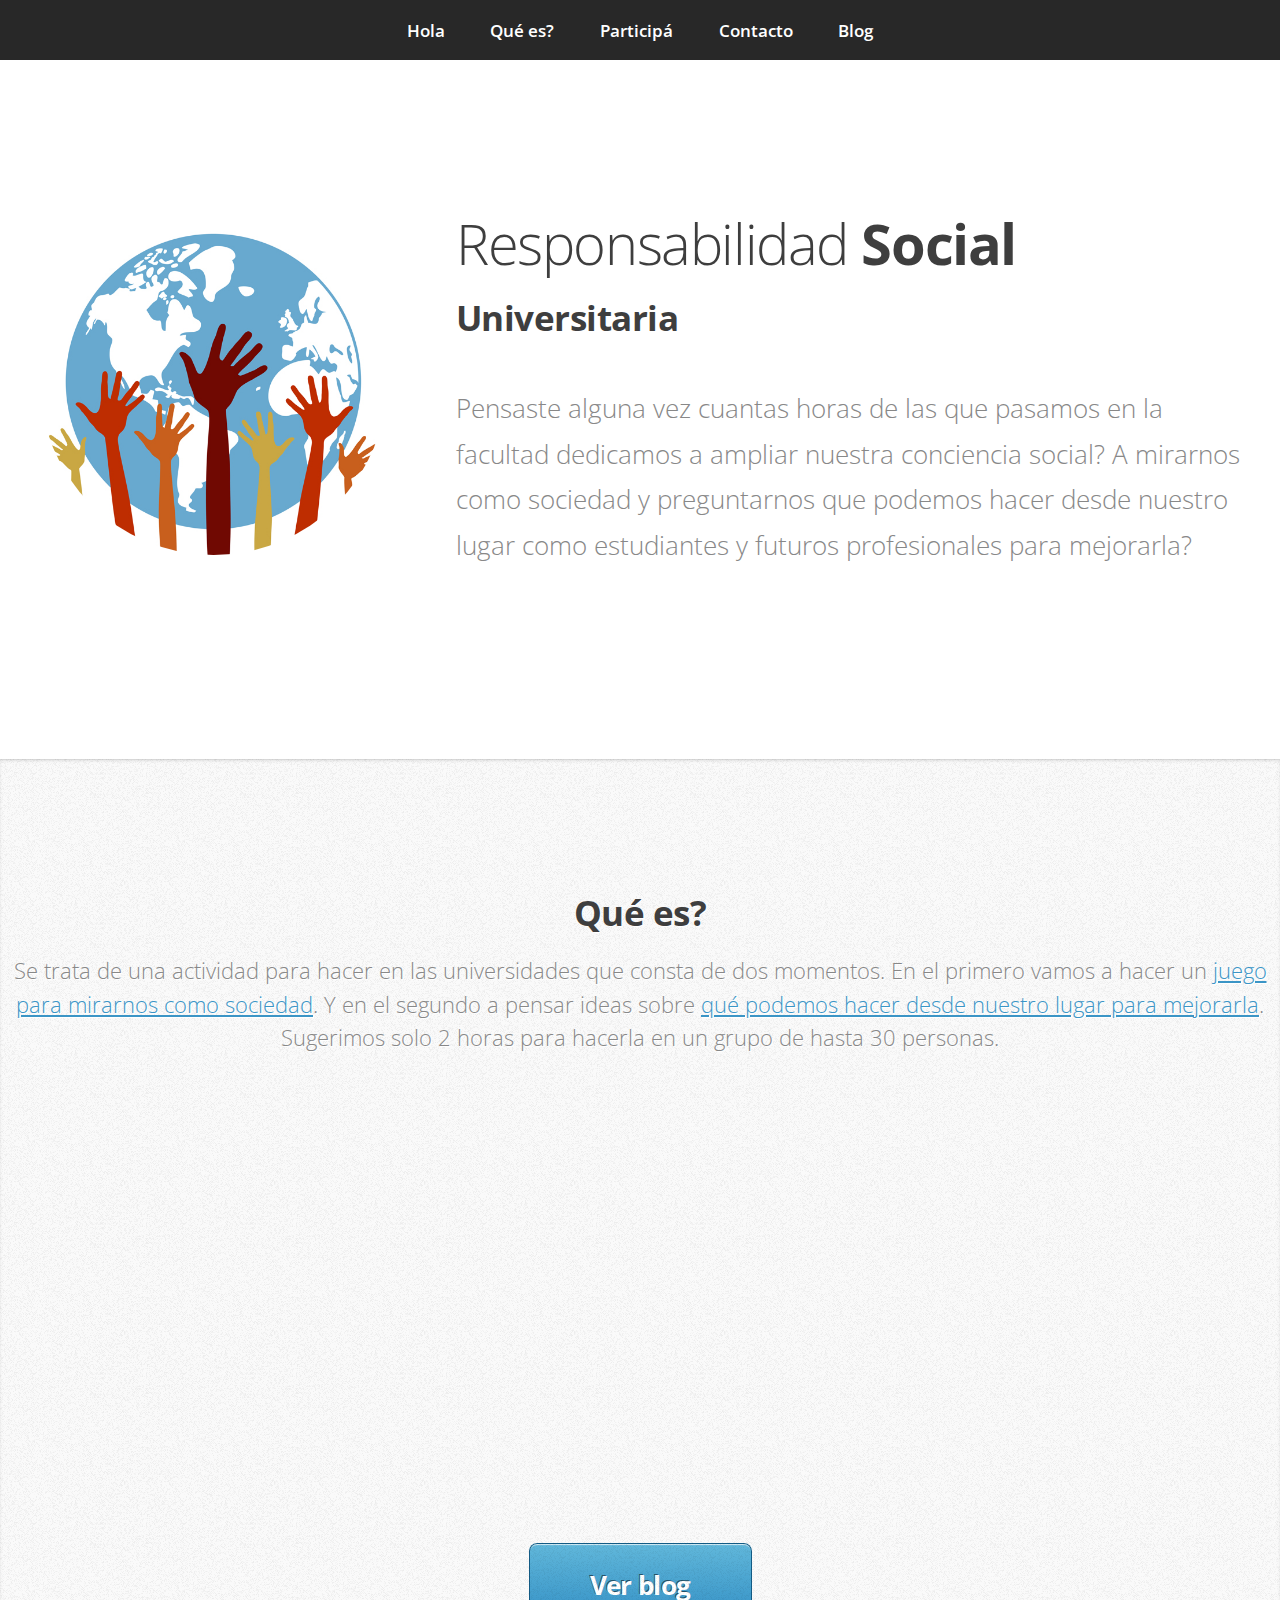
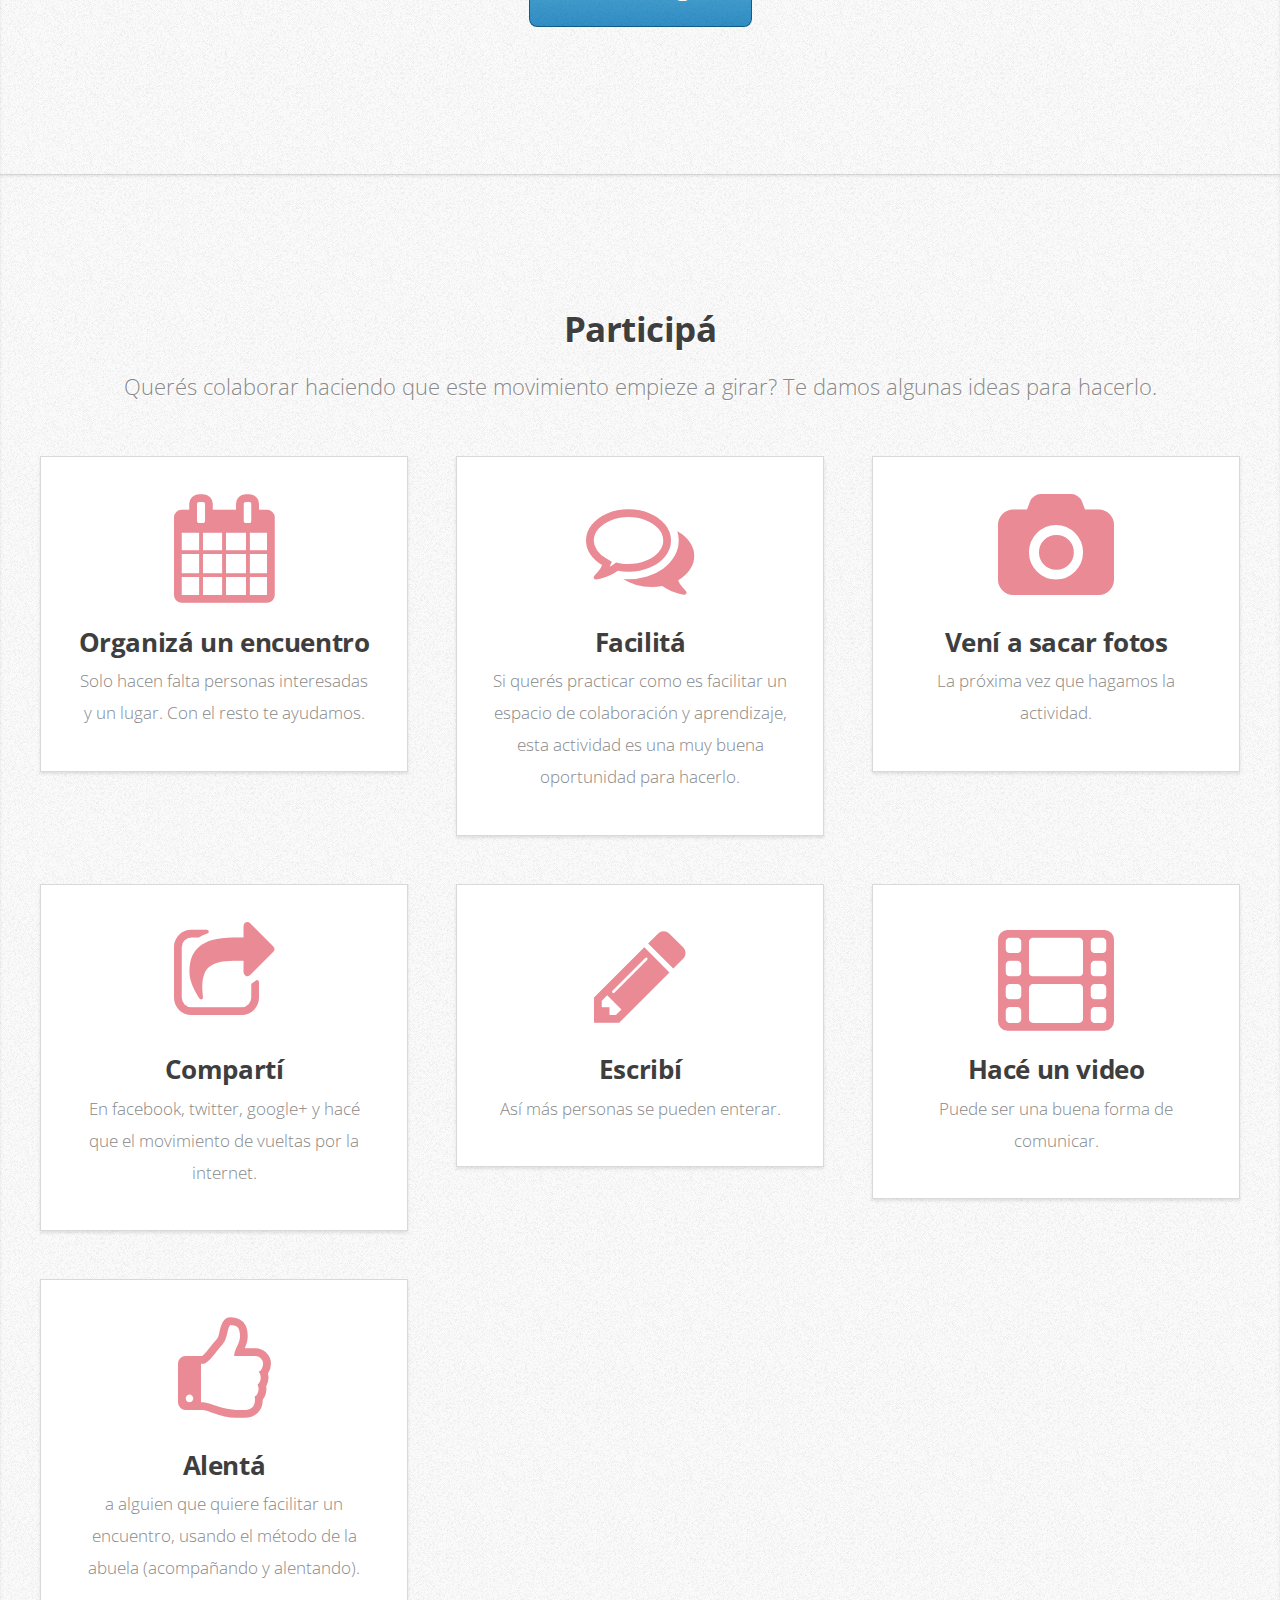
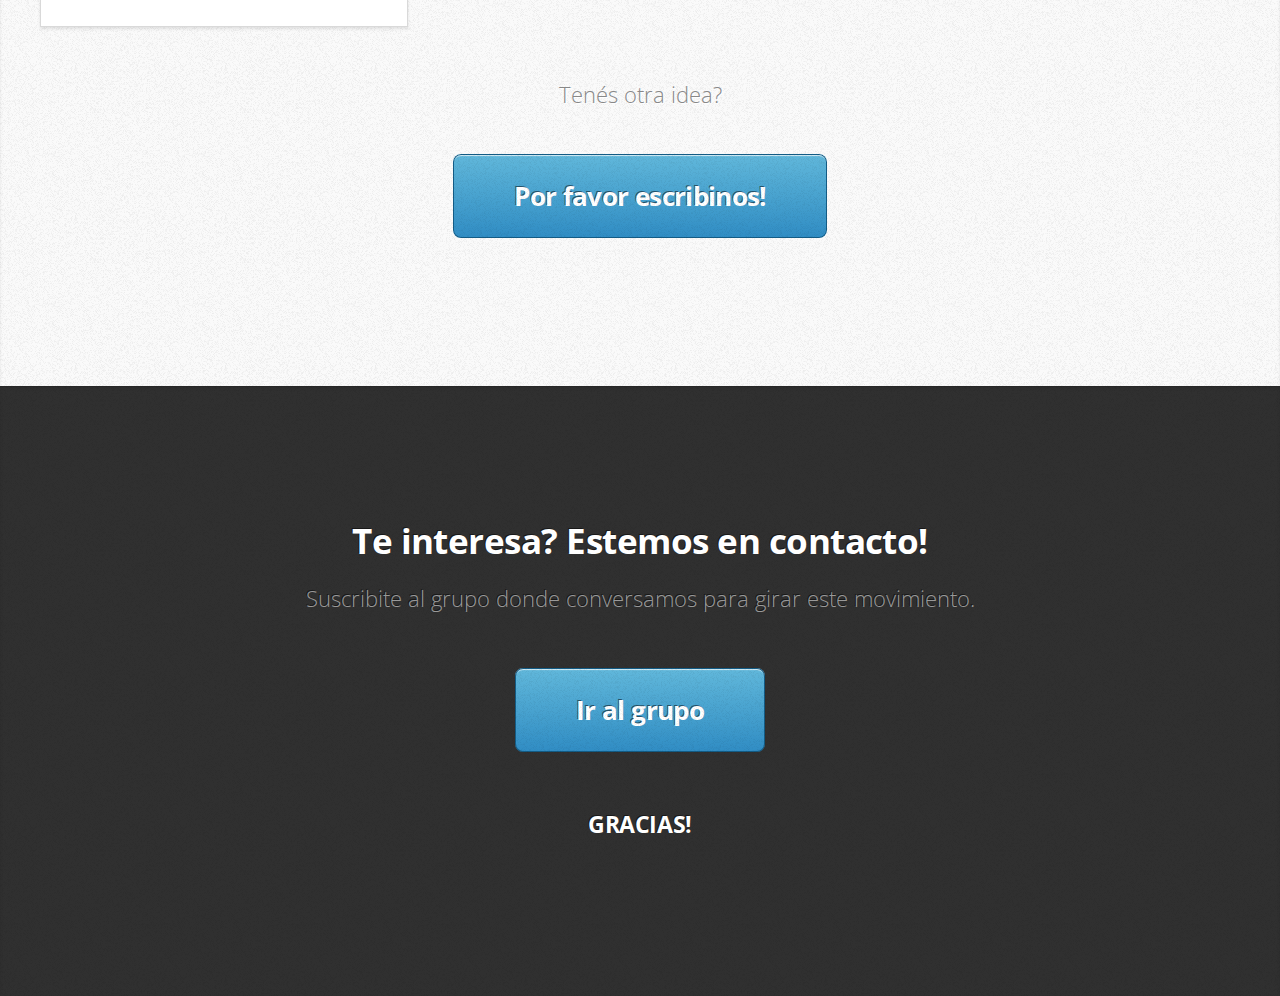
==== commit 31b3bdda: "agregar blog" ====
--- a/templates/index.html
+++ b/templates/index.html
@@ -29,6 +29,7 @@
 				<li><a href="#que">Qué es?</a></li>
 				<li><a href="#participar">Participá</a></li>
 				<li><a href="#contact">Contacto</a></li>
+				<li><a href="http://blog.movimientorsu.com/" target="_blank">Blog</a></li>
 			</ul>
 		</nav>
 
@@ -57,8 +58,8 @@
 					<h2>Qué es?</h2>
 					<span>
 						Se trata de una actividad para hacer en las universidades que consta de dos momentos.
-						En el primero vamos a hacer un juego para mirarnos como sociedad.
-						Y en el segundo a pensar ideas sobre qué podemos hacer desde nuestro lugar para mejorarla.
+						En el primero vamos a hacer un <a href="http://blog.movimientorsu.com/2013/05/el-juego-del-mercado.html" target="_blank">juego para mirarnos como sociedad</a>.
+						Y en el segundo a pensar ideas sobre <a href="http://blog.movimientorsu.com/2013/05/el-mundo-de-la-posibilidad.html" target="_blank">qué podemos hacer desde nuestro lugar para mejorarla</a>.
 						Sugerimos solo 2 horas para hacerla en un grupo de hasta 30 personas.
 					</span>
 				</header>
@@ -171,5 +172,17 @@
 			</article>
 		</div>
 
+		<script type="text/javascript">
+		  var _gaq = _gaq || [];
+		  _gaq.push(['_setAccount', 'UA-40692894-1']);
+		  _gaq.push(['_trackPageview']);
+
+		  (function() {
+		    var ga = document.createElement('script'); ga.type = 'text/javascript'; ga.async = true;
+		    ga.src = ('https:' == document.location.protocol ? 'https://ssl' : 'http://www') + '.google-analytics.com/ga.js';
+		    var s = document.getElementsByTagName('script')[0]; s.parentNode.insertBefore(ga, s);
+		  })();
+
+		</script>
 	</body>
 </html>
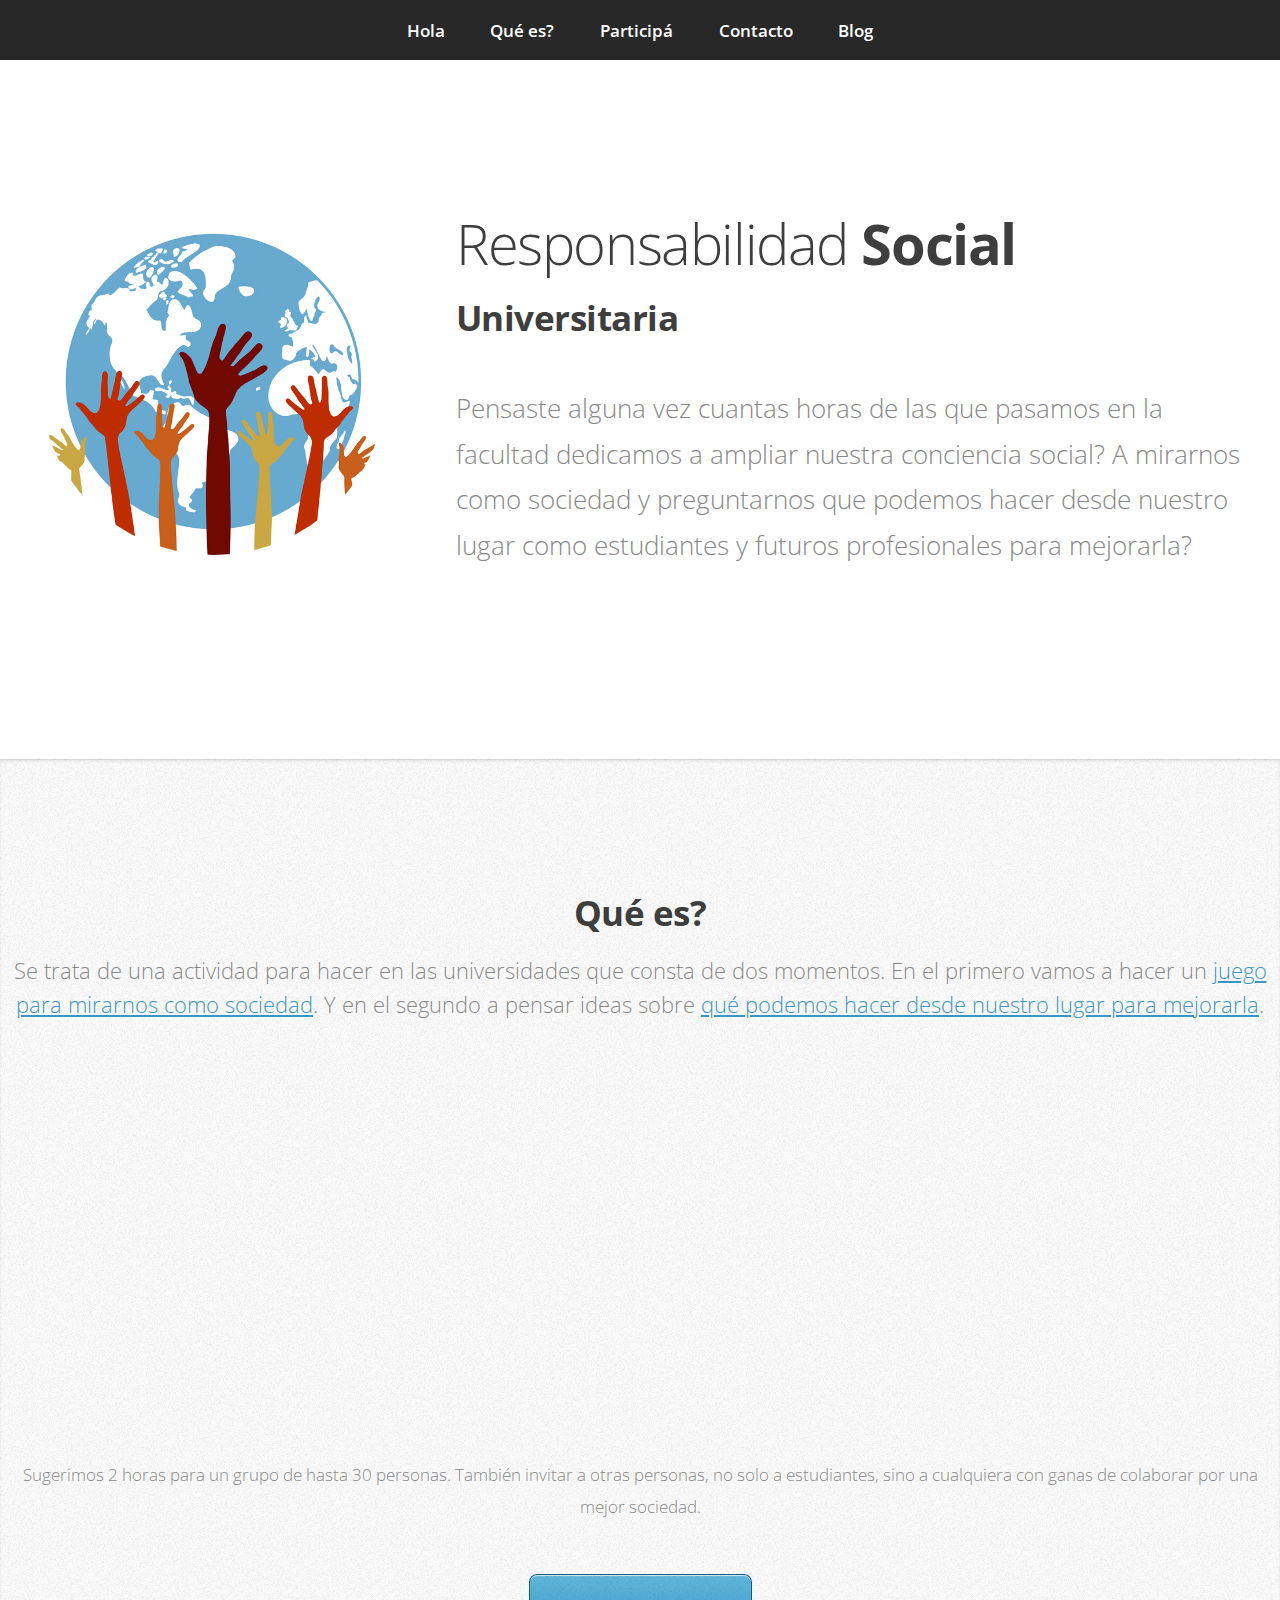
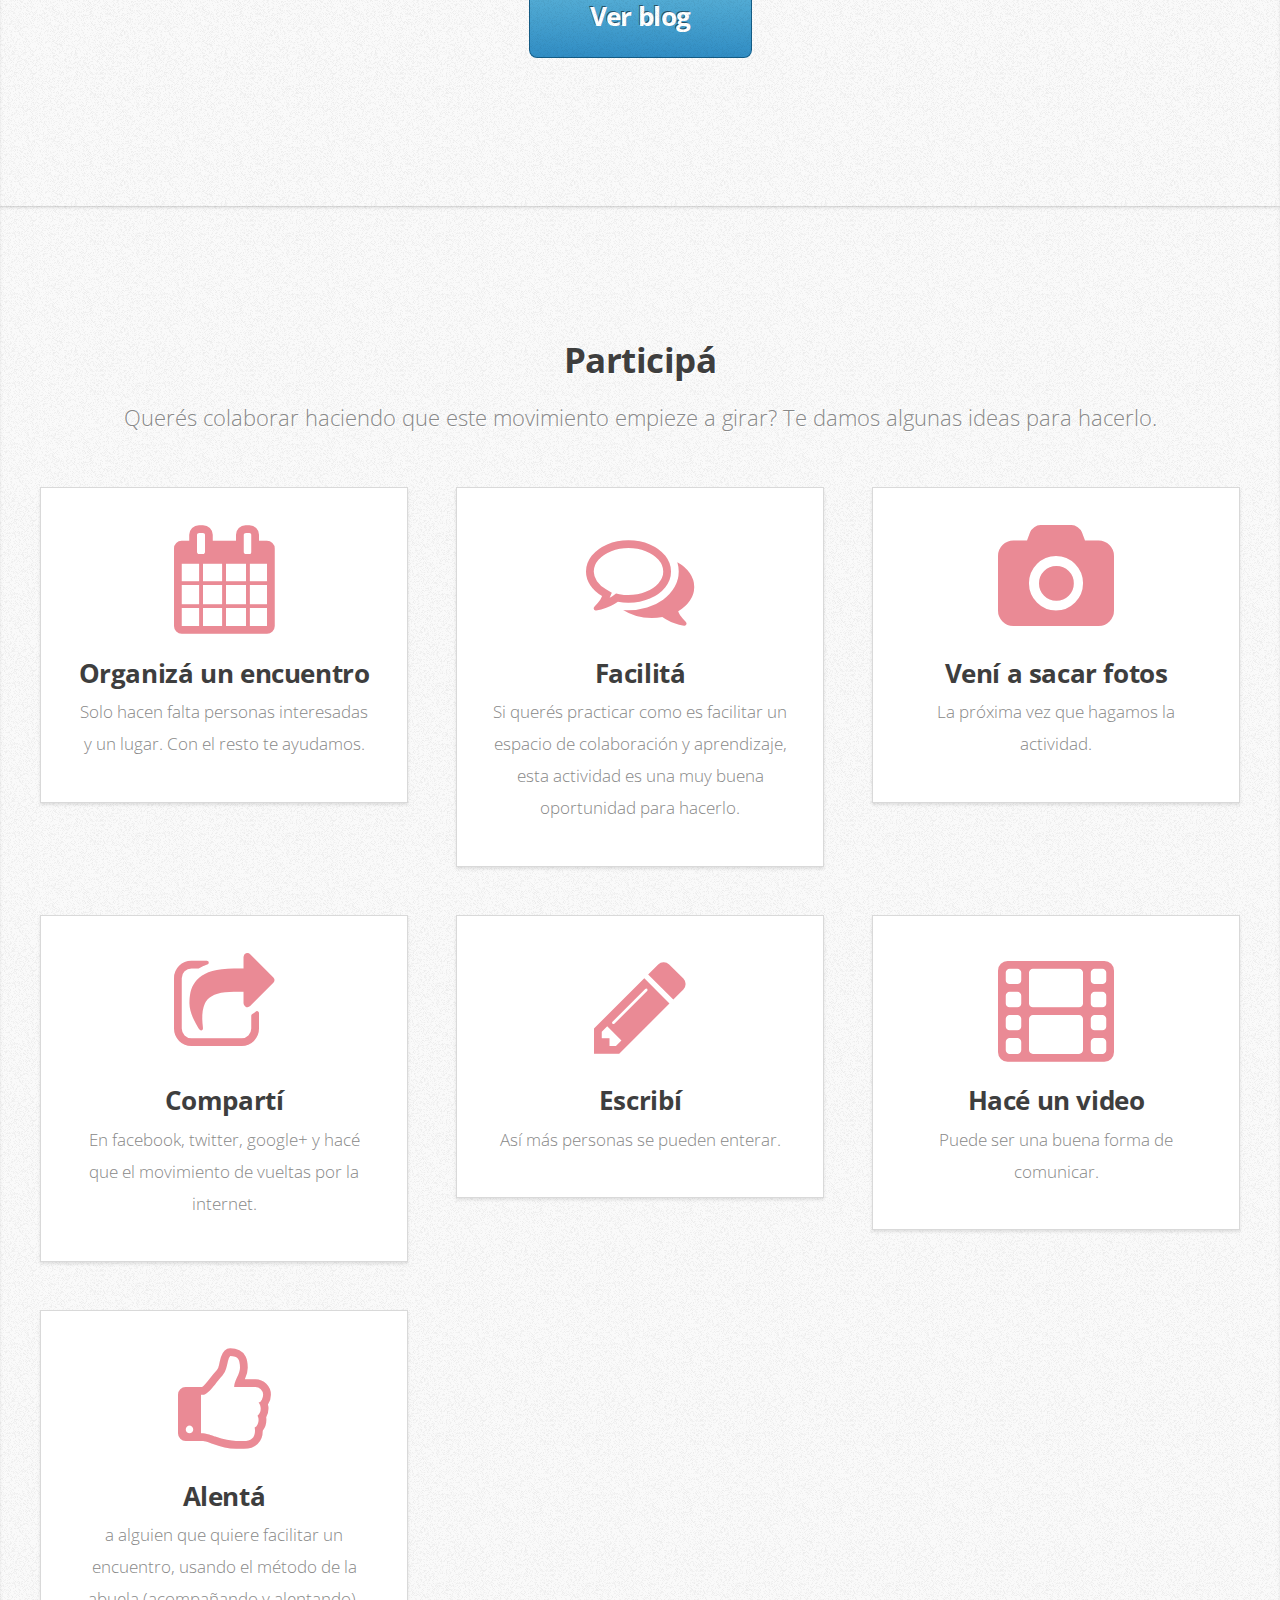
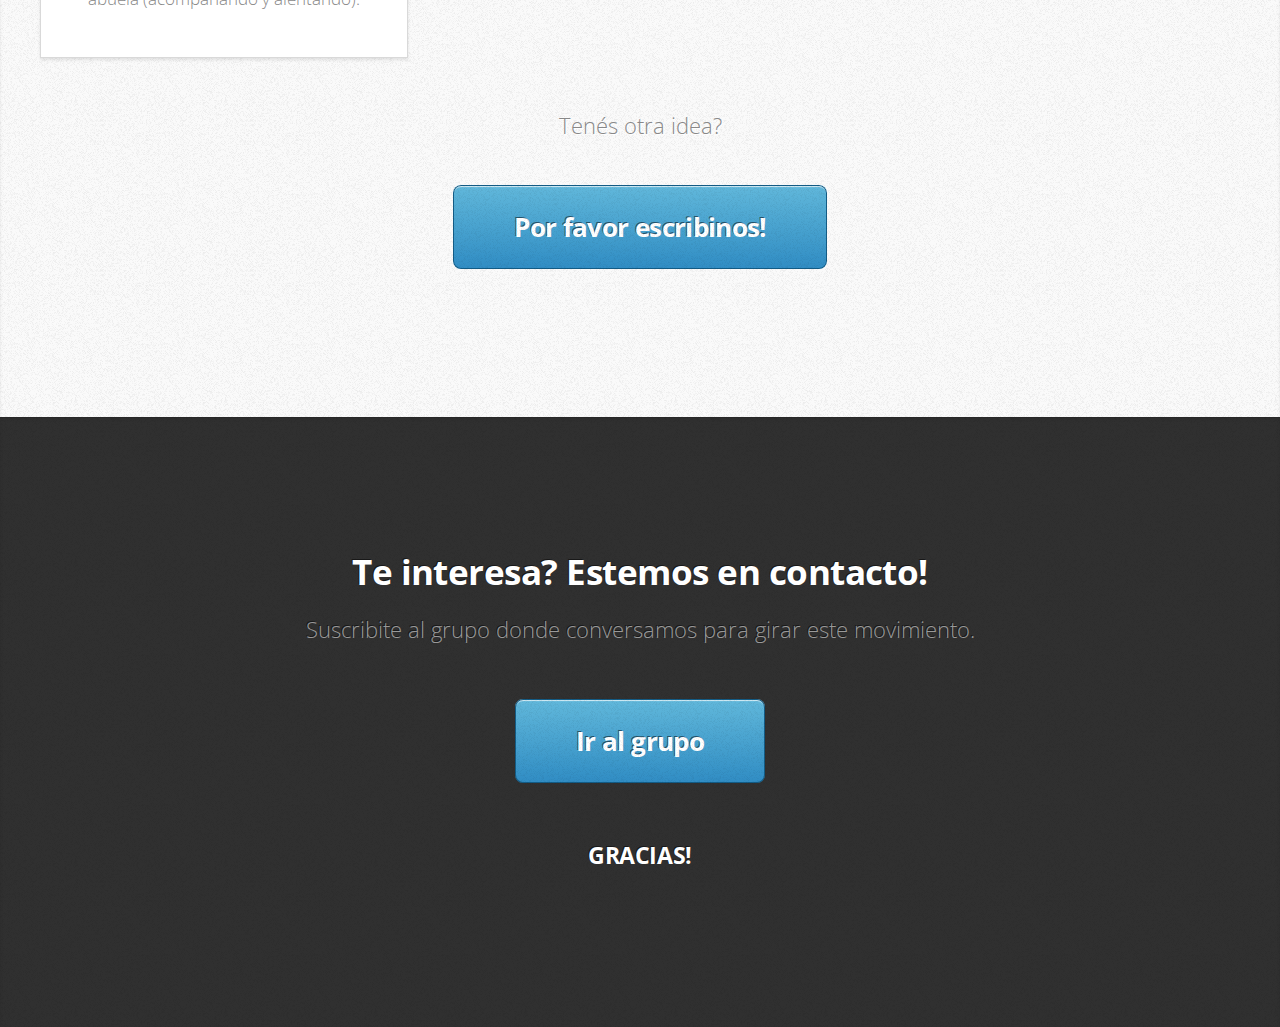
==== commit e6631f67: "sugerir invitar a otras personas" ====
--- a/templates/index.html
+++ b/templates/index.html
@@ -60,11 +60,13 @@
 						Se trata de una actividad para hacer en las universidades que consta de dos momentos.
 						En el primero vamos a hacer un <a href="http://blog.movimientorsu.com/2013/05/el-juego-del-mercado.html" target="_blank">juego para mirarnos como sociedad</a>.
 						Y en el segundo a pensar ideas sobre <a href="http://blog.movimientorsu.com/2013/05/el-mundo-de-la-posibilidad.html" target="_blank">qué podemos hacer desde nuestro lugar para mejorarla</a>.
-						Sugerimos solo 2 horas para hacerla en un grupo de hasta 30 personas.
 					</span>
 				</header>
 				<div>
         			<iframe src="http://player.vimeo.com/video/63458954?byline=0&amp;portrait=0" width="500" height="375" frameborder="0" webkitAllowFullScreen mozallowfullscreen allowFullScreen></iframe>
+        			<p>
+						Sugerimos 2 horas para un grupo de hasta 30 personas. También invitar a otras personas, no solo a estudiantes, sino a cualquiera con ganas de colaborar por una mejor sociedad.
+					</p>
 				</div>
 				<footer>
 					<a href="http://blog.movimientorsu.com" class="button button-big" target="_blank">Ver blog</a>
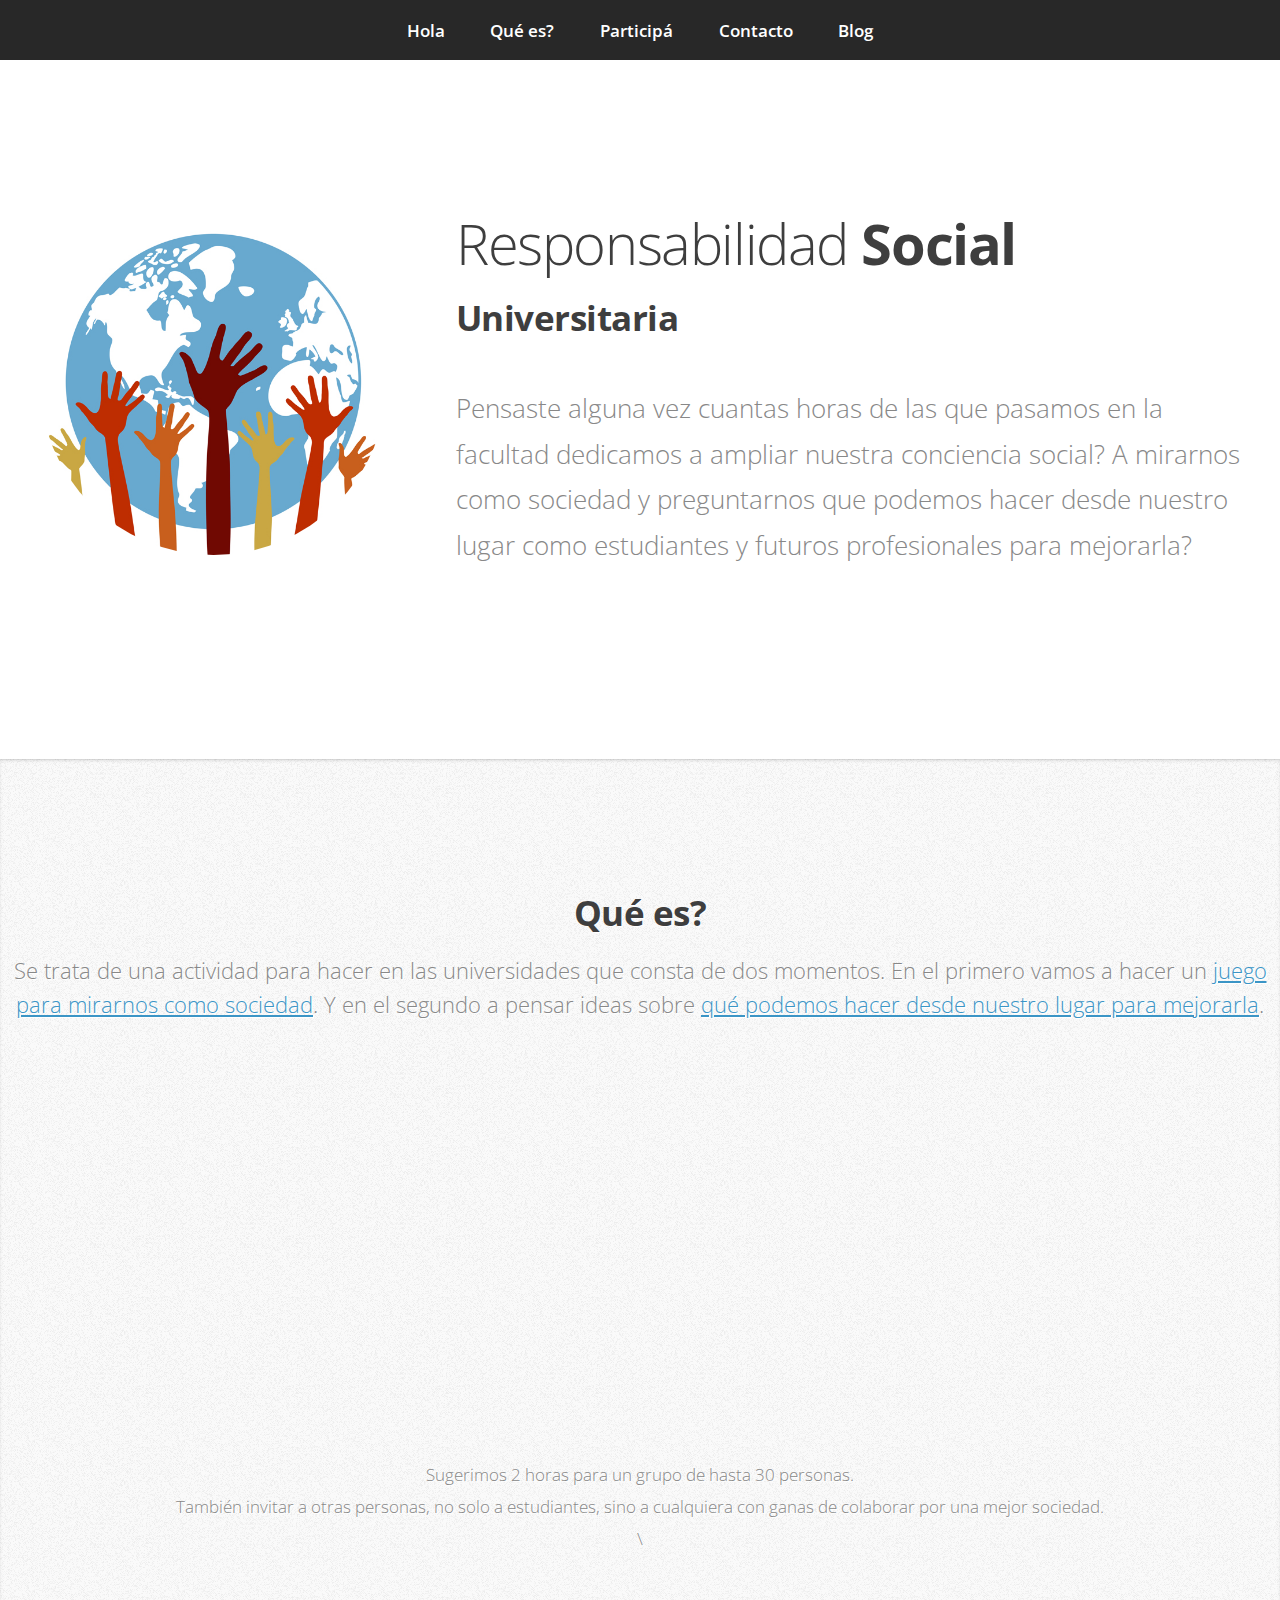
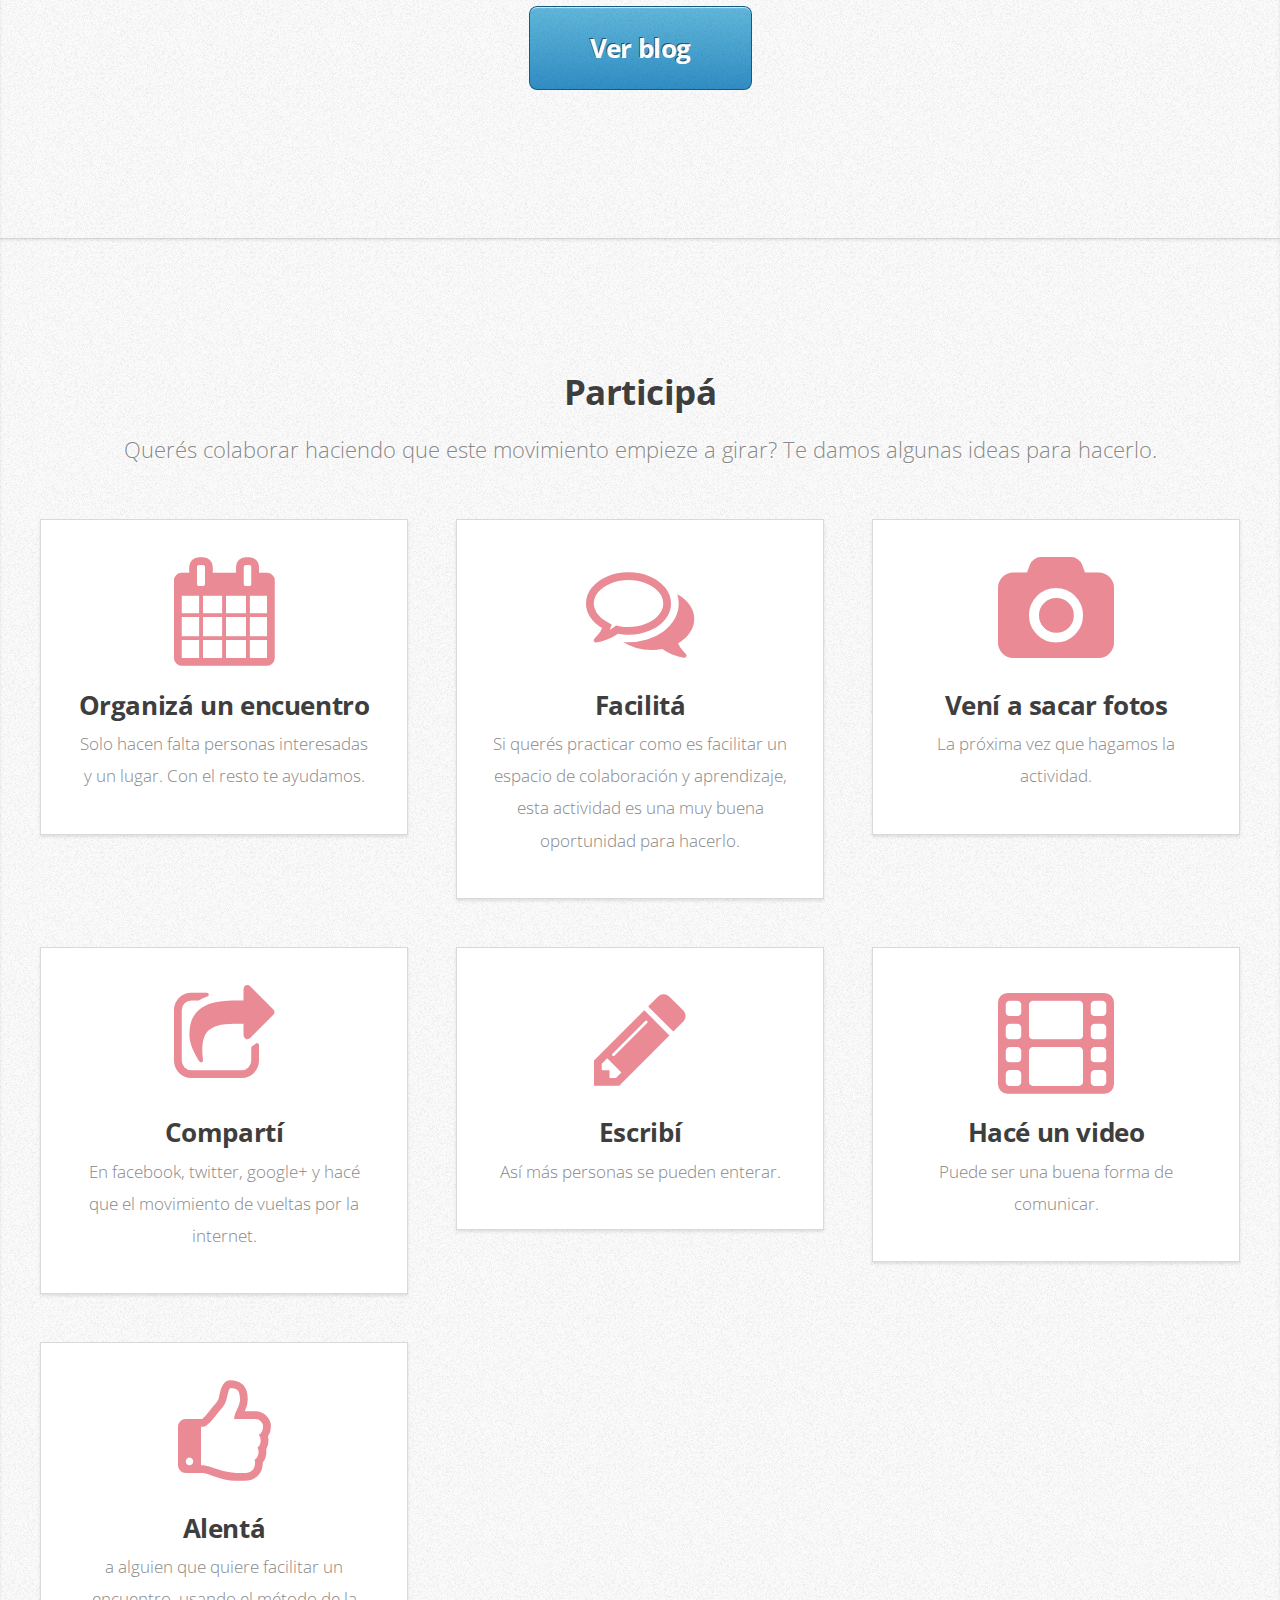
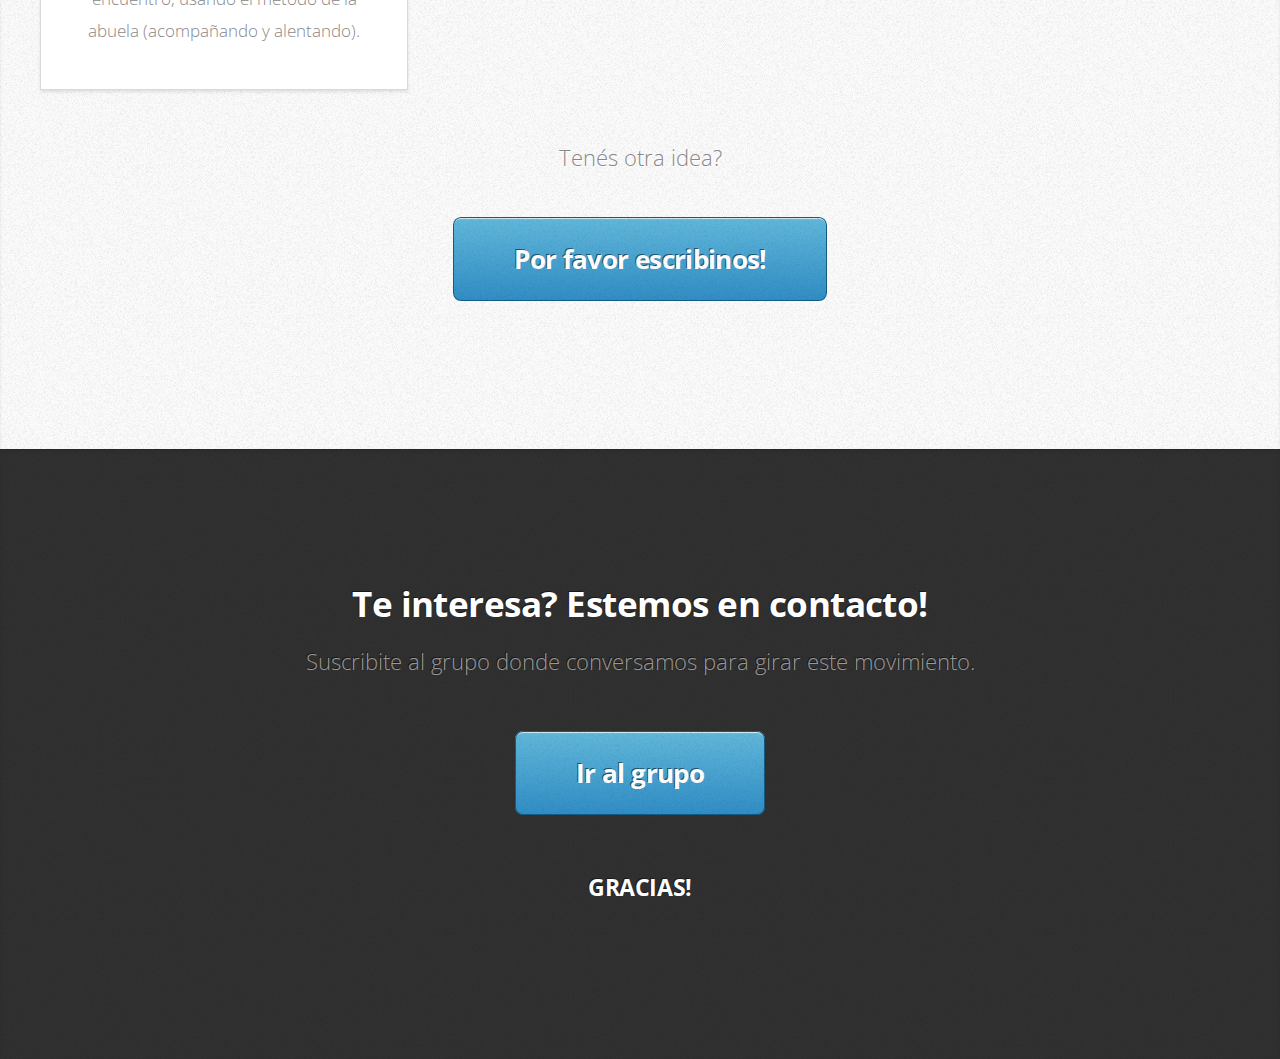
==== commit ef9f29e4: "sugerir invitar a otras personas" ====
--- a/templates/index.html
+++ b/templates/index.html
@@ -64,9 +64,10 @@
 				</header>
 				<div>
         			<iframe src="http://player.vimeo.com/video/63458954?byline=0&amp;portrait=0" width="500" height="375" frameborder="0" webkitAllowFullScreen mozallowfullscreen allowFullScreen></iframe>
-        			<p>
-						Sugerimos 2 horas para un grupo de hasta 30 personas. También invitar a otras personas, no solo a estudiantes, sino a cualquiera con ganas de colaborar por una mejor sociedad.
-					</p>
+					<ul>
+						<li>Sugerimos 2 horas para un grupo de hasta 30 personas.</li>
+						<li>También invitar a otras personas, no solo a estudiantes, sino a cualquiera con ganas de colaborar por una mejor sociedad.</li>\
+					</ul>
 				</div>
 				<footer>
 					<a href="http://blog.movimientorsu.com" class="button button-big" target="_blank">Ver blog</a>
